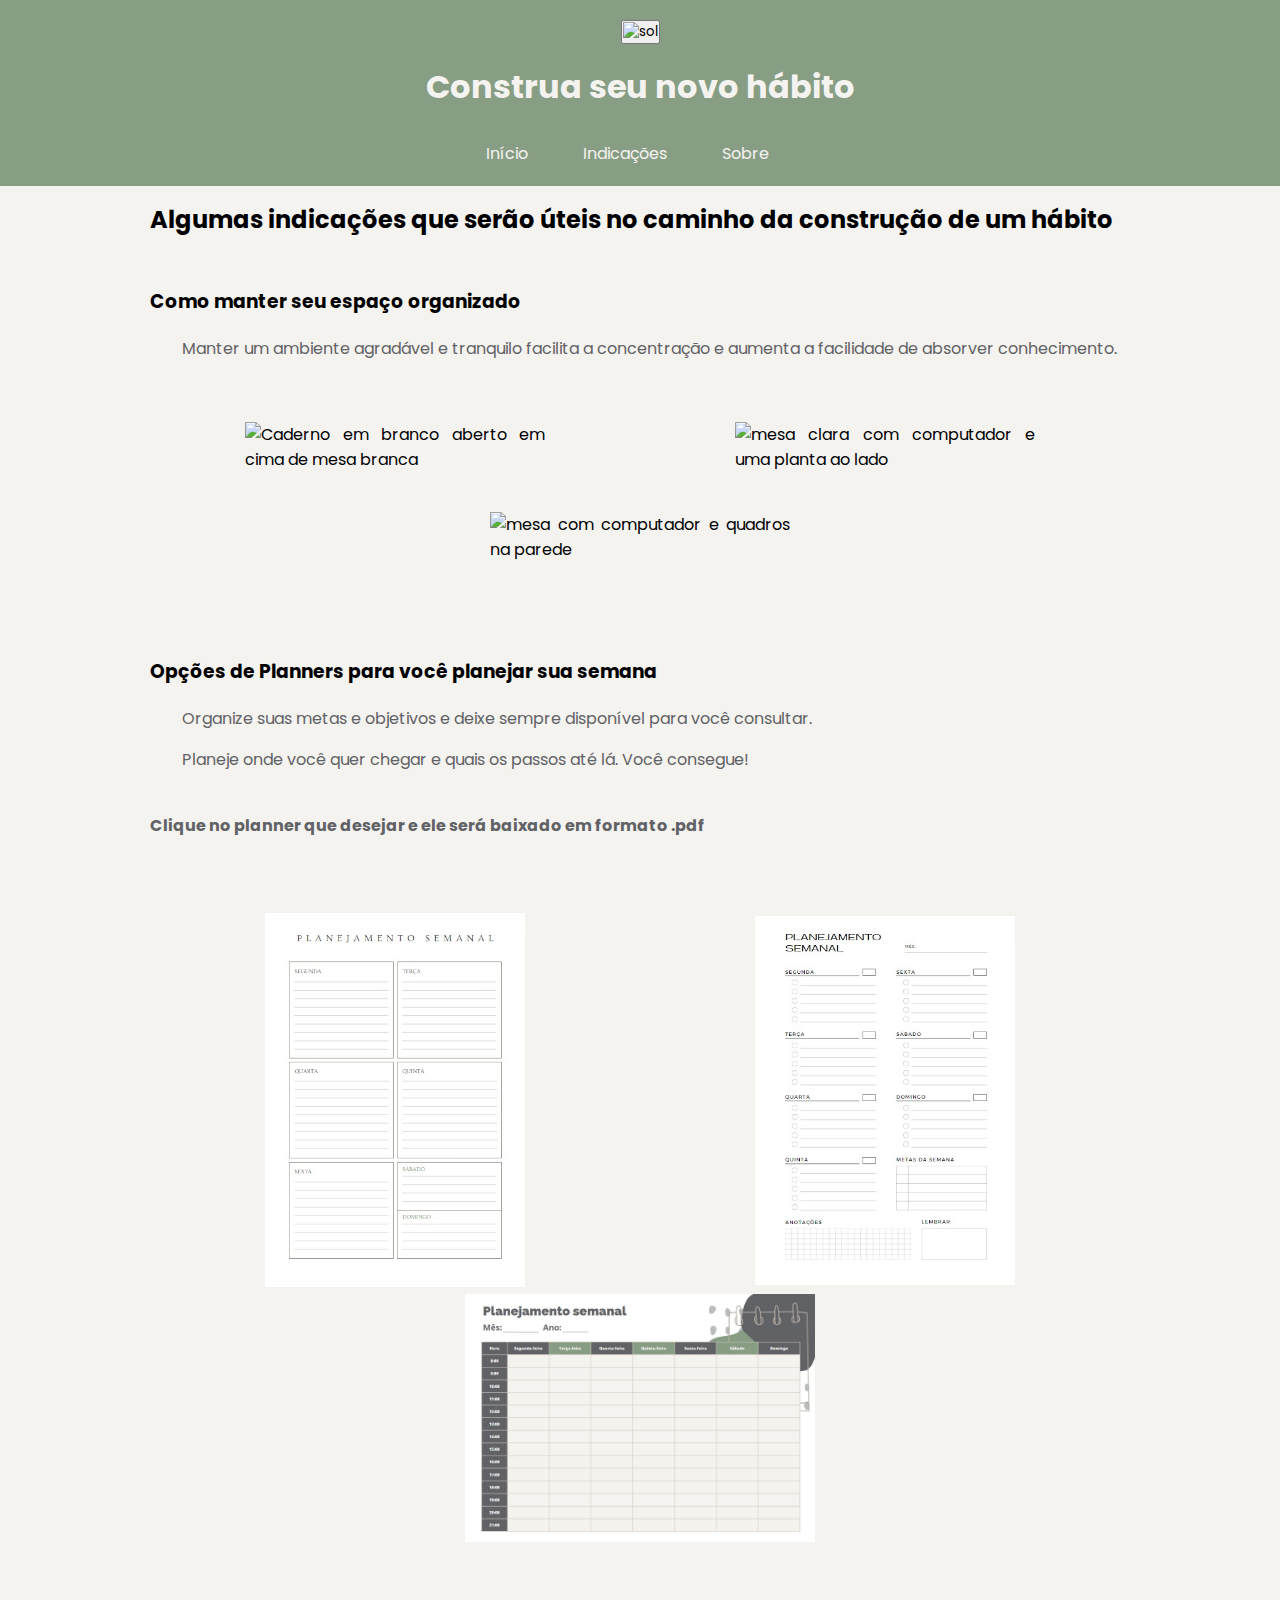
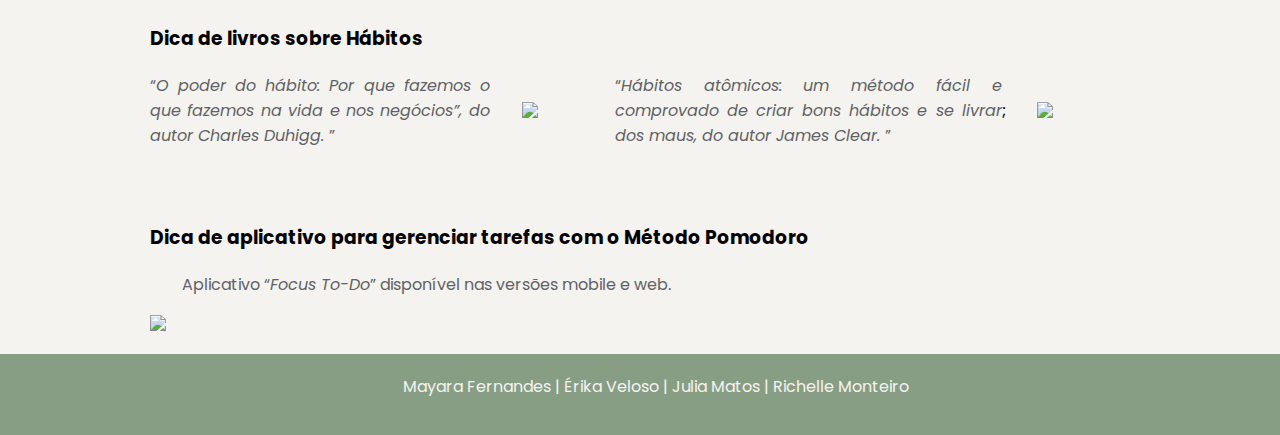
==== indicacoes.html @ f69eff37 "caminho indexjs" ====
<!DOCTYPE html>
<html lang="pt-BR">

<head>
  <meta charset="UTF-8" />
  <meta name="viewport" content="width=device-width, initial-scale=1.0" />
  <title>Indicações</title>
  <link rel="stylesheet" href="./assets/css/styles.css" />
  <link
    href="https://fonts.googleapis.com/css2?family=Poppins:ital,wght@0,100;0,200;0,300;0,400;0,500;0,600;0,700;0,800;0,900;1,100;1,200;1,300;1,400;1,500;1,600;1,700;1,800;1,900&display=swap"
    rel="stylesheet" />
</head>

<body>
  <header class="header">
    <button id="botao-alterar-tema">
      <img src="./assets/imagens/sol.png" alt="sol" class="imagem-botao">
    </button>
    <h1>Construa seu novo hábito</h1>
    <div class="container">
      <nav class="menu">
        <ul>
          <li><a href="index.html">Início</a></li>
          <li><a href="indicacoes.html">Indicações</a></li>
          <li><a href="sobre.html">Sobre</a></li>
        </ul>
      </nav>
    </div>
  </header>
  <main class="main">
  <div>
    <h2>Algumas indicações que serão úteis no caminho da construção de um hábito</h2></div>
    <br><br>
    <h3>Como manter seu espaço organizado</h3>
  <div class="texto-planner">
    <p>Manter um ambiente agradável e tranquilo facilita a concentração e aumenta a facilidade de absorver conhecimento. 
  </div>
  <br>
  <div class="container-imagem">
  <img class="imagem" src="./assets/imagens/cadernos-caneta.jpg" alt="Caderno em branco aberto em cima de mesa branca"/>
  <!-- <img width="300" height="200" src="./assets/imagens/pexels-photo-6177595.jpg" class="imagem"/> -->
  <img class="imagem" src="./assets/imagens/foto-mesa-computador.jpg" alt="mesa clara com computador e uma planta ao lado"/>
  <img class="imagem" src="./assets/imagens/mesa-quadros.jpg" alt="mesa com computador e quadros na parede"/>

</div>
  <br><br><br>

  <div><h3>Opções de Planners para você planejar sua semana</h3></div>
  <div class="texto-planner2">
    <p>Organize suas metas e objetivos e deixe sempre disponível para você consultar.</p>
    <p> Planeje onde você quer chegar e quais os passos até lá. Você consegue!</p>
    <br>
  <h4>Clique no planner que desejar e ele será baixado em formato .pdf</h4>
  </div>
  <br> <br> <br>

  <div class="container-planner">
    <div>
      <a href="./assets/planners/Planner1.pdf" download>
      <img class="imagem-planner" src="./assets/imagens/planner1.jpg"/>
      </a> 
    </div>
  
    <div>
      <a href="./assets/planners/Planner2.pdf" download>
      <img class="imagem-planner" src="./assets/imagens/plannner2.jpg" />
      </a>
    </div>
  </div>
  <div>
    <div class="container-planner2">
      <a href="./assets/planners/Planner3.pdf" download>
      <img class="imagem-planner2" src="./assets/imagens/planner3.jpg" />
    </a>
      
    </div>
  </div>

  <br><br><br>

  <h3>Dica de livros sobre Hábitos</h3>
  <div class="container-livro">
  <q class="texto-livro"><i>O poder do hábito: Por que fazemos o que fazemos na vida e nos negócios”, do
      autor Charles Duhigg.
    </i></q>

  <img src="./assets/imagens/poder-do-habito.jpg" class="imagem-livro"/>
  <br><br><br>

  <q class="texto-livro"><i>Hábitos atômicos: um método fácil e comprovado de criar bons hábitos e se livrar
      dos maus, do autor James Clear.
    </i></q>;
  <img src="./assets/imagens/habitos-atomicos.jpg" class="imagem-livro"/>
  </div>

  <br><br><br>

  <h3>Dica de aplicativo para gerenciar tarefas com o Método Pomodoro</h3>
  <div class="container-focus">
    <p>Aplicativo <q><i>Focus To-Do</i></q> disponível nas versões mobile e web.</p>
    <img src="./assets/imagens/focus-to-do.png" class="imagem-focus"/>
  </div>
  </main>
  <footer>
    <p>Mayara Fernandes | Érika Veloso | Julia Matos | Richelle Monteiro</p>
  </footer>
  <script src="index.js"></script>
</body>

</html>
---- assets/css/styles.css ----
* {
  margin: 0;
  padding: 0;
  font-family: "Poppins", sans-serif;
  text-align: justify;
}

body {
  background-color: #f5f3f0;
  height: 100%;
  overflow-x: hidden;
}

.container {
  width: 100%;
  margin: 0 auto;
  padding-top: 30px;
  padding-bottom: 0px;
}

p {
  color: #616266;
  margin-bottom: 1em;
  text-indent: 2em;
}

h1 {
  font-size: 2rem;
  padding: auto;
  margin: auto;
  color: #616266;
  display: block;
  margin-top: 1.2rem;

}

nav {
  background-color: transparent;
  font-size: 1em;
  padding: 0 1rem;
  position: relative;
}

nav ul {
  list-style: none;
  display: flex;
  justify-content: center;
}

nav li {
  position: relative;
  margin-right: 25px;
}

nav a {
  color: #f5f3f0;
  text-decoration: none;
  padding: 10px 15px;
}

nav a:hover {
  color: #616266;
}

nav li ul {
  display: none;
  position: absolute;
  top: 100%;
  left: 0;
  background-color: #879e95;
  padding: 10px;
  border-radius: 10px;
}

nav li:hover ul {
  display: block;
}

nav li ul li {
  margin: 0;
}

header {
  background-color: #879e85;
  display: flex;
  justify-content: center;
  align-items: center;
  flex-direction: column;
  padding: 1.25rem;
}

header h1 {
  color: #f5f3f0
}

h3 {
  margin-bottom: 20px;
  /* padding: 0 1em; */
}

main {
  margin: 0 auto;
  max-width: 980px;
  min-width: 200px;
  padding: 1rem;
  background-color: #f5f3f0;
}

.container-imagem {
  display: flex;
  justify-content: space-around;
  align-items: center;
  flex-wrap: wrap;
  /* overflow-x: hidden; */
}

.imagem {
  width: 300px;
  height: auto;
  margin: 20px;
  padding: 0 2em;
  max-width: 100%;
}

.texto {
  font-size: 1rem;
  color: #616266;
  margin-top: 1em;
  padding: 0 1em;
}

.container-planner {
  display: flex;
  justify-content: space-around;
  align-items: center;
  flex-wrap: nowrap;
  margin: auto;

}

.imagem-planner {
  width: 260px;
  height: auto;
  max-width: 100%;
}

.texto-planner {
  font-size: 1rem;
  ;
  color: #616266;
}

.container-planner2 {
  display: flex;
  justify-content: center;
  align-items: center;
  flex-wrap: nowrap;
}

.imagem-planner2 {
  width: 350px;
  height: auto;
  max-width: 100%;

}

.texto-planner2 {
  font-size: 1rem;
  ;
  color: #616266;
  margin: auto;
  padding: auto;
}


.container-livro {
  display: flex;
  justify-content: flex-start;
  align-items: center;
  flex-wrap: nowrap;

}

.imagem-livro {
  width: 150px;
  height: auto;
  padding: 0 2em;
  max-width: 100%;
  display: block;

}

.texto-livro {
  font-size: 1rem;
  color: #616266;
}


.container-footer {
  display: flex;
  flex-direction: column;
  min-height: 100vh;
  /* /* width: 100%; */
  overflow: hidden;
  box-sizing: border-box;

}

.main-sobre {
  flex: 1;
}

footer {
  display: flex;
  justify-content: center;
  padding: 1.25rem 0;
  background-color: #879e85;
}

footer p {
  color: #f5f3f0;
}

@media (max-width: 768px) {

  header,
  main {
    padding: 0.5rem;
    overflow: hidden;
  }

  header h1 {
    font-size: 1.8rem;
    padding: 1rem 0;
    text-align: center;
  }

  .container-planner {
    flex-direction: column;
    align-items: center;
    justify-content: center;
  }

  .imagem-planner {
    padding: 0;
    margin-bottom: 1em;
  }


  .container-livro {
    flex-direction: column;
    align-items: center;
    justify-content: center;
  }

  .imagem-livro {
    padding: 0;
    margin-bottom: 1em;
    /* Adiciona espaço entre a imagem e o texto */
  }

  .texto-livro {
    margin-bottom: 2em;
    /* Adiciona espaço entre cada bloco de livro */
  }

  footer {
    padding: 1rem 0;
  }

  footer p {
    font-size: 0.7rem;
    ;
  }
}

@media (max-width: 480px) {

  /* Ajustar padding e tamanho da fonte para celulares */
  header,
  main {
    padding: 0.75rem;
    overflow: hidden;
  }

  header h1 {
    font-size: 1.5rem;
  }

  main {
    font-size: 0.9rem;
    margin: 1rem;
  }

  .container-imagem {
    flex-direction: column;
    align-items: center;
    justify-content: center;
    /* margin: 1rem; */
  }

  .imagem {
    padding: 0;
    margin-left: 0.5rem;
    margin-bottom: 0.8em;
  }

  .container-planner {
    flex-direction: column;
    align-items: center;
    justify-content: center;
  }

  .imagem-planner {
    padding: 0;
    margin-bottom: 0.8em;
  }

  .container-livro {
    flex-direction: column;
    align-items: center;
    justify-content: center;
  }

  .imagem-livro {
    padding: 0;
    margin-bottom: 0.8em;
  }

  .texto-livro {
    margin-bottom: 1em;
  }

  footer {
    padding: 0.9rem 0;
  }

  footer p {
    font-size: 0.6rem;
  }
}
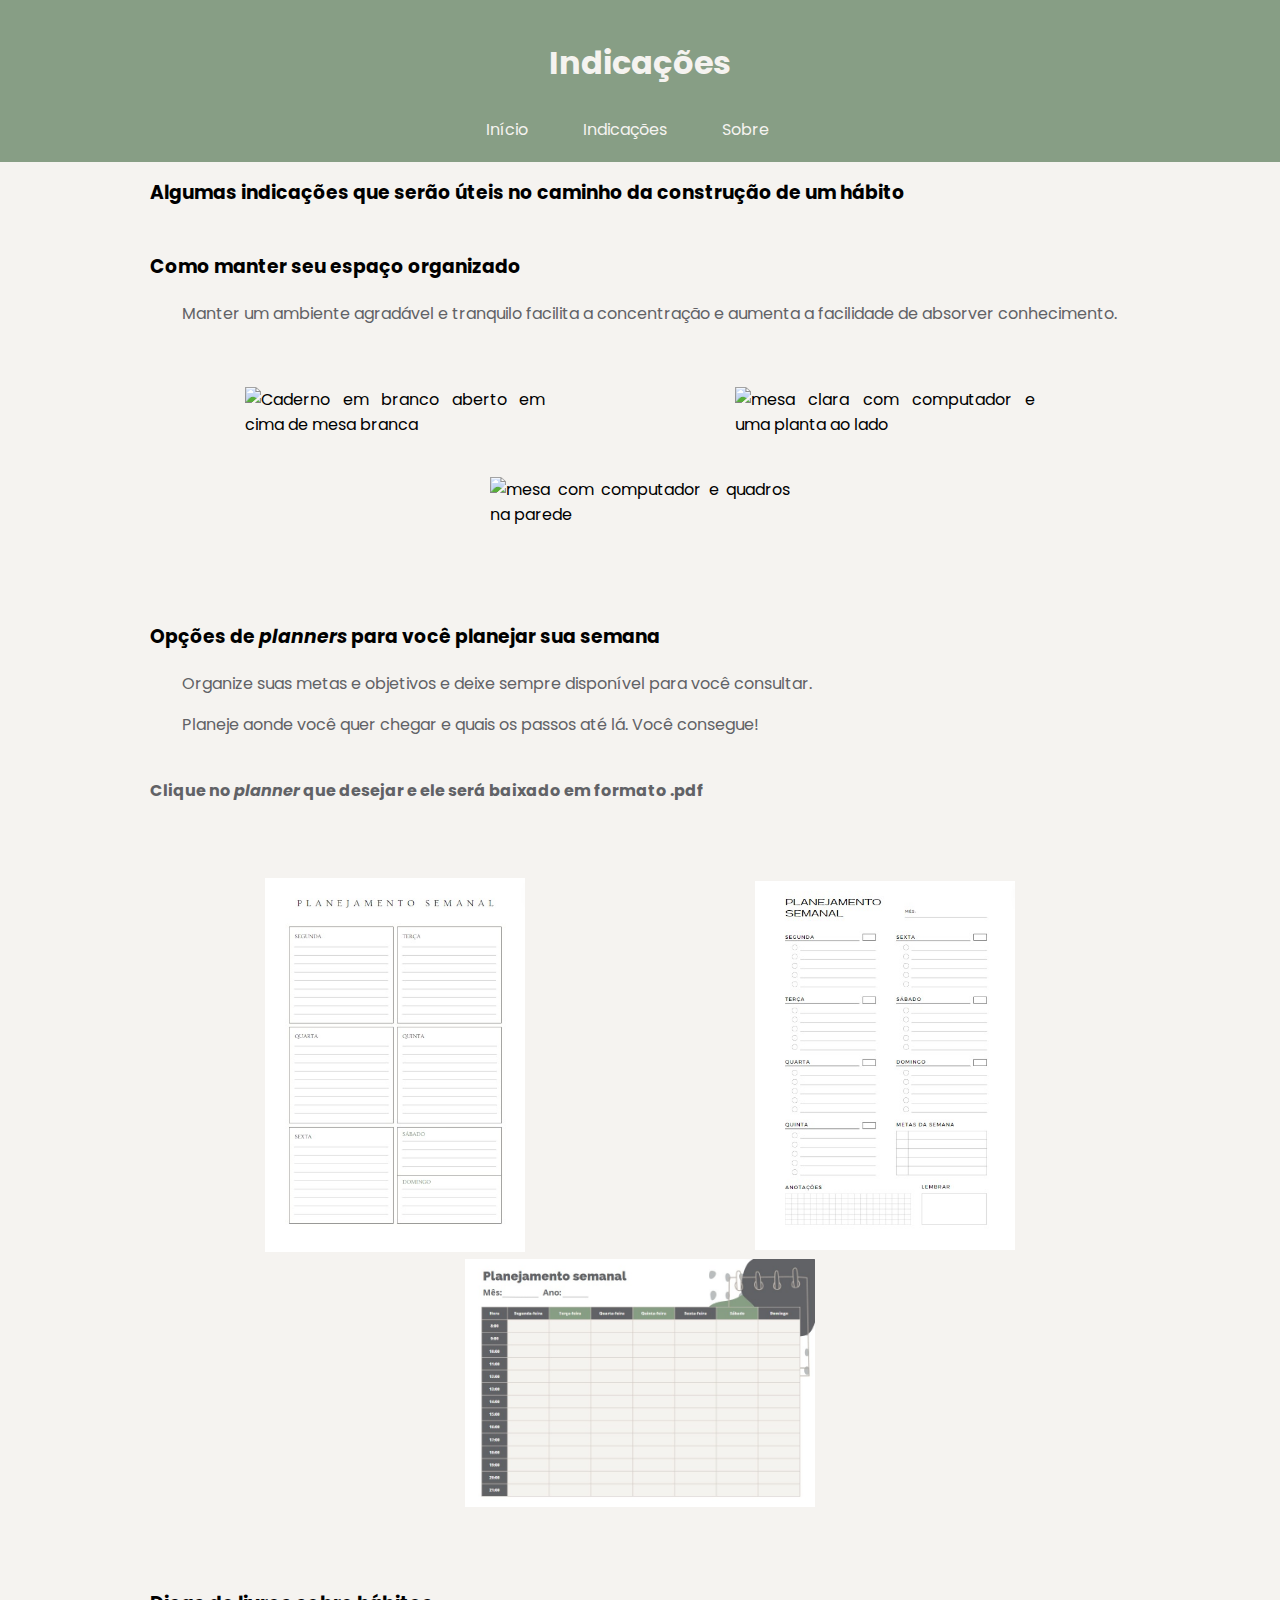
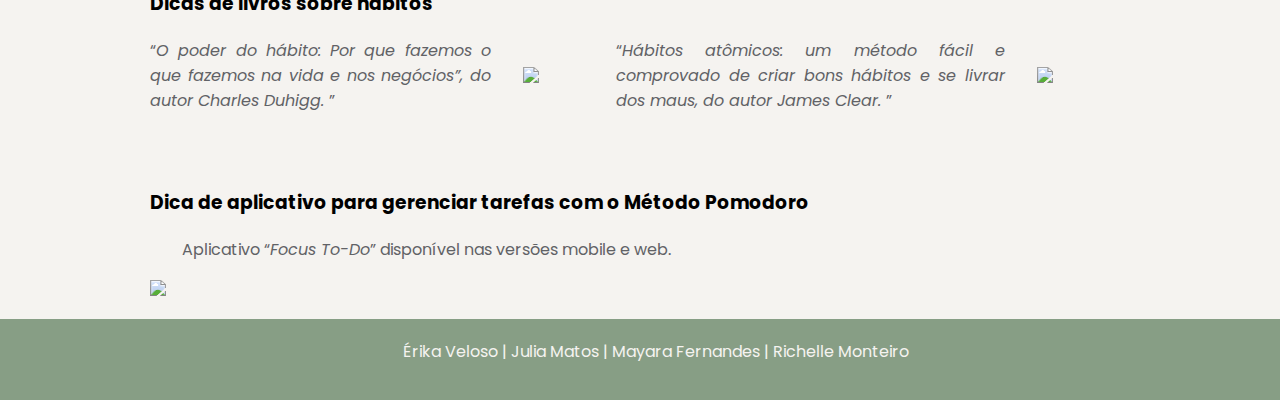
==== commit 344d2f9f: "atualizacoes erika" ====
--- a/indicacoes.html
+++ b/indicacoes.html
@@ -5,18 +5,24 @@
   <meta charset="UTF-8" />
   <meta name="viewport" content="width=device-width, initial-scale=1.0" />
   <title>Indicações</title>
-  <link rel="stylesheet" href="./assets/css/styles.css" />
-  <link
-    href="https://fonts.googleapis.com/css2?family=Poppins:ital,wght@0,100;0,200;0,300;0,400;0,500;0,600;0,700;0,800;0,900;1,100;1,200;1,300;1,400;1,500;1,600;1,700;1,800;1,900&display=swap"
-    rel="stylesheet" />
+    
+<!-- STYLES -->
+<link rel="stylesheet" href="./assets/css/responsividade.css" />
+<link rel="stylesheet" href="./assets/css/styles.css" />
+<link rel="stylesheet" href="./assets/css/modo_escuro.css" />
+
+<!-- FONTS -->
+<link
+  href="https://fonts.googleapis.com/css2?family=Poppins:ital,wght@0,100;0,200;0,300;0,400;0,500;0,600;0,700;0,800;0,900;1,100;1,200;1,300;1,400;1,500;1,600;1,700;1,800;1,900&display=swap"
+  rel="stylesheet" />
 </head>
 
 <body>
   <header class="header">
-    <button id="botao-alterar-tema">
-      <img src="./assets/imagens/sol.png" alt="sol" class="imagem-botao">
-    </button>
-    <h1>Construa seu novo hábito</h1>
+    <div class="modo" id="modo">
+      <div class="indicador"></div>
+    </div>
+    <h1>Indicações</h1>
     <div class="container">
       <nav class="menu">
         <ul>
@@ -29,8 +35,8 @@
   </header>
   <main class="main">
   <div>
-    <h2>Algumas indicações que serão úteis no caminho da construção de um hábito</h2></div>
-    <br><br>
+    <h3>Algumas indicações que serão úteis no caminho da construção de um hábito</h3></div>
+    <br>
     <h3>Como manter seu espaço organizado</h3>
   <div class="texto-planner">
     <p>Manter um ambiente agradável e tranquilo facilita a concentração e aumenta a facilidade de absorver conhecimento. 
@@ -38,19 +44,18 @@
   <br>
   <div class="container-imagem">
   <img class="imagem" src="./assets/imagens/cadernos-caneta.jpg" alt="Caderno em branco aberto em cima de mesa branca"/>
-  <!-- <img width="300" height="200" src="./assets/imagens/pexels-photo-6177595.jpg" class="imagem"/> -->
   <img class="imagem" src="./assets/imagens/foto-mesa-computador.jpg" alt="mesa clara com computador e uma planta ao lado"/>
   <img class="imagem" src="./assets/imagens/mesa-quadros.jpg" alt="mesa com computador e quadros na parede"/>
 
 </div>
   <br><br><br>
 
-  <div><h3>Opções de Planners para você planejar sua semana</h3></div>
+  <div><h3>Opções de <i>planners</i> para você planejar sua semana</h3></div>
   <div class="texto-planner2">
     <p>Organize suas metas e objetivos e deixe sempre disponível para você consultar.</p>
-    <p> Planeje onde você quer chegar e quais os passos até lá. Você consegue!</p>
+    <p> Planeje aonde você quer chegar e quais os passos até lá. Você consegue!</p>
     <br>
-  <h4>Clique no planner que desejar e ele será baixado em formato .pdf</h4>
+  <h4>Clique no <i>planner</i> que desejar e ele será baixado em formato .pdf</h4>
   </div>
   <br> <br> <br>
 
@@ -78,7 +83,7 @@
 
   <br><br><br>
 
-  <h3>Dica de livros sobre Hábitos</h3>
+  <h3>Dicas de livros sobre hábitos</h3>
   <div class="container-livro">
   <q class="texto-livro"><i>O poder do hábito: Por que fazemos o que fazemos na vida e nos negócios”, do
       autor Charles Duhigg.
@@ -89,7 +94,7 @@
 
   <q class="texto-livro"><i>Hábitos atômicos: um método fácil e comprovado de criar bons hábitos e se livrar
       dos maus, do autor James Clear.
-    </i></q>;
+    </i></q>
   <img src="./assets/imagens/habitos-atomicos.jpg" class="imagem-livro"/>
   </div>
 
@@ -102,9 +107,9 @@
   </div>
   </main>
   <footer>
-    <p>Mayara Fernandes | Érika Veloso | Julia Matos | Richelle Monteiro</p>
+    <p> Érika Veloso | Julia Matos | Mayara Fernandes | Richelle Monteiro</p>
   </footer>
-  <script src="index.js"></script>
+  <script src="main.js"></script>
 </body>
 
 </html>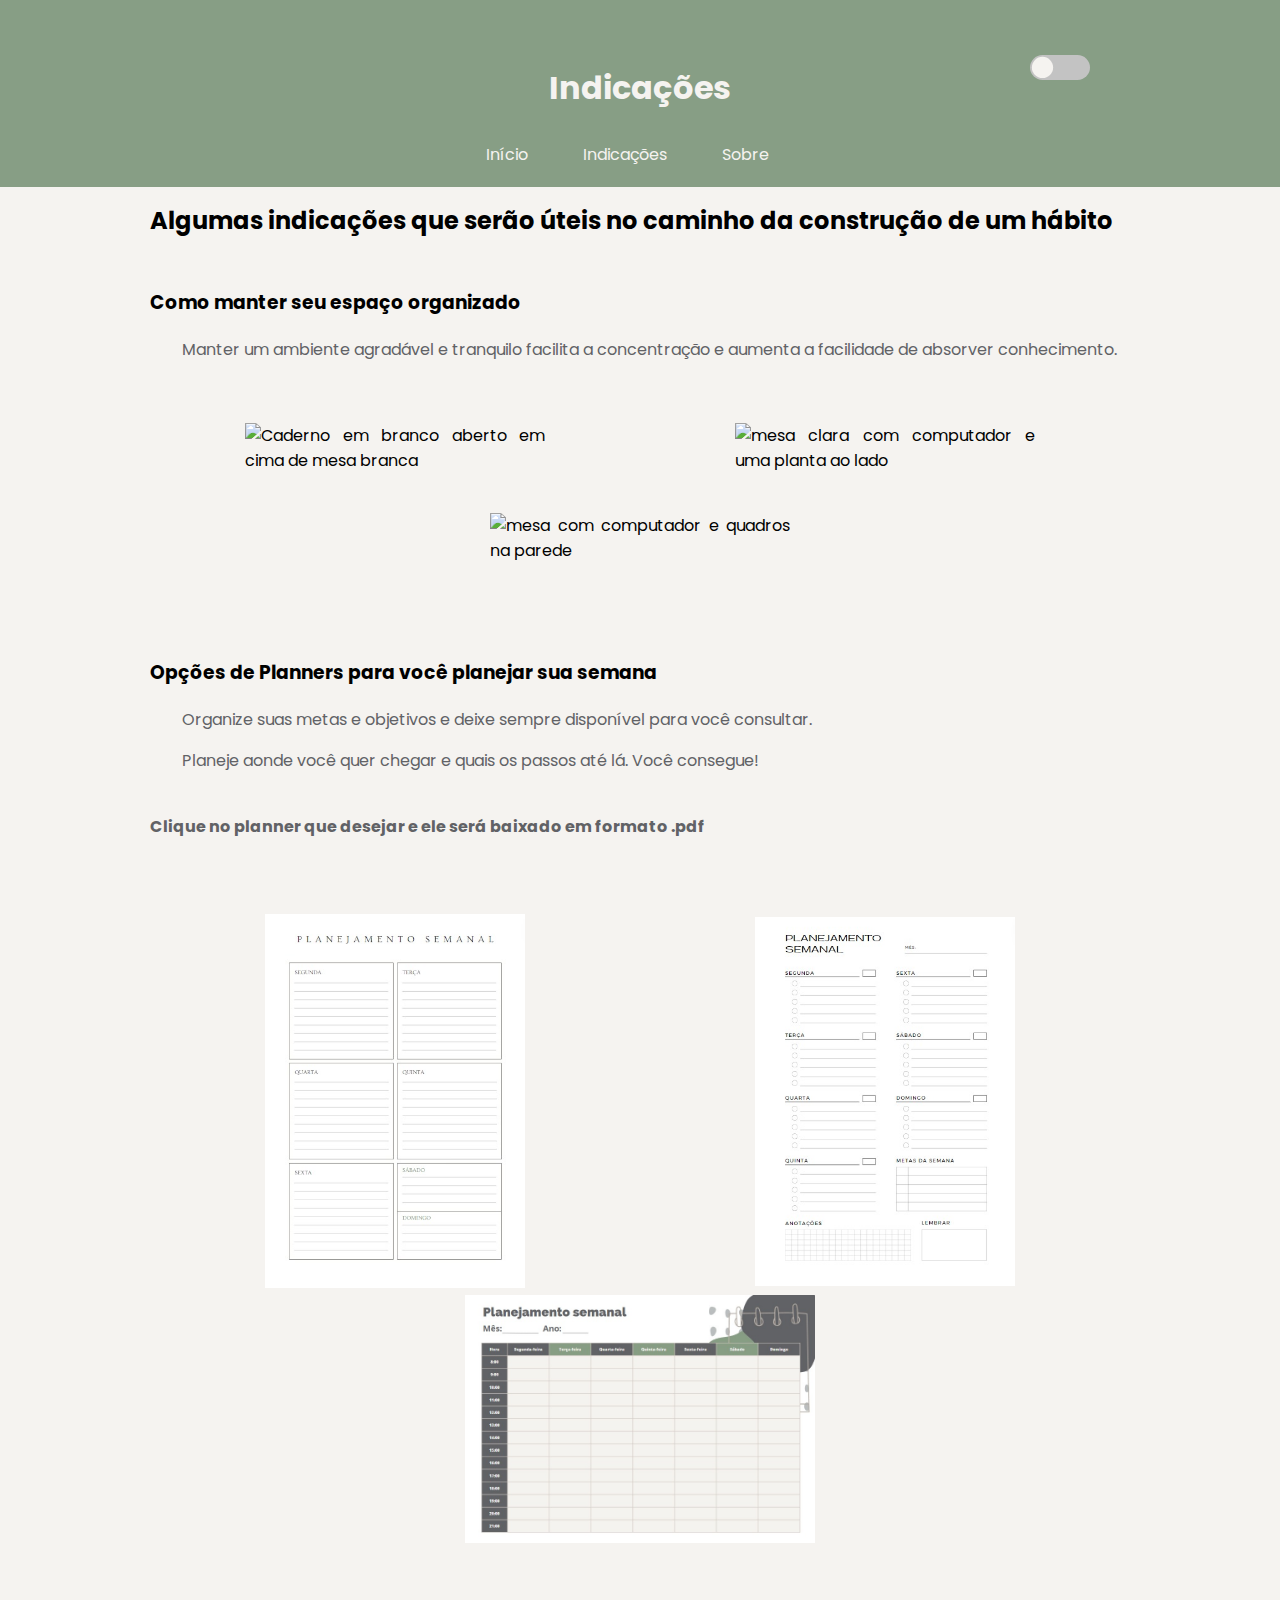
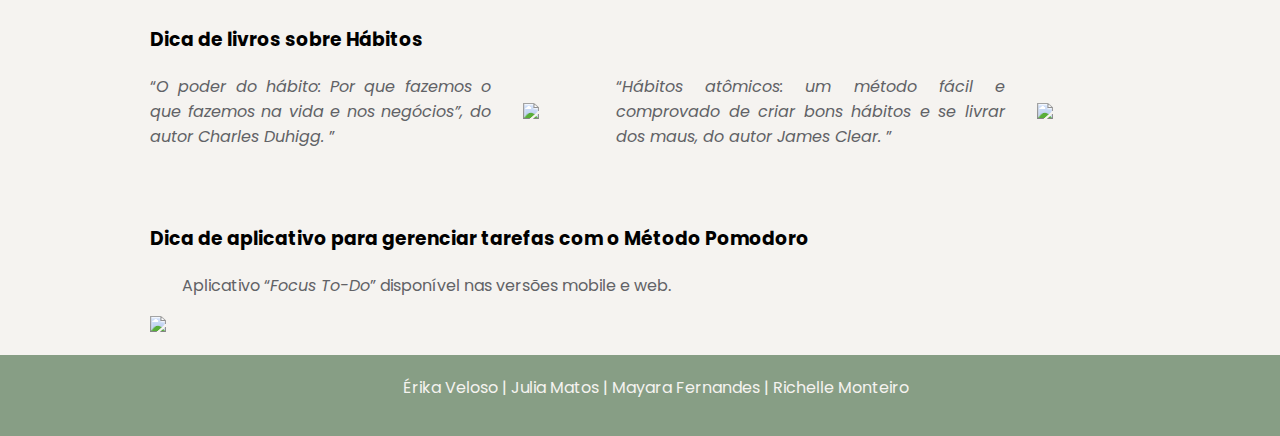
==== commit 8f60079e: "tentativa css" ====
--- a/indicacoes.html
+++ b/indicacoes.html
@@ -5,16 +5,16 @@
   <meta charset="UTF-8" />
   <meta name="viewport" content="width=device-width, initial-scale=1.0" />
   <title>Indicações</title>
-    
-<!-- STYLES -->
-<link rel="stylesheet" href="./assets/css/responsividade.css" />
-<link rel="stylesheet" href="./assets/css/styles.css" />
-<link rel="stylesheet" href="./assets/css/modo_escuro.css" />
 
-<!-- FONTS -->
-<link
-  href="https://fonts.googleapis.com/css2?family=Poppins:ital,wght@0,100;0,200;0,300;0,400;0,500;0,600;0,700;0,800;0,900;1,100;1,200;1,300;1,400;1,500;1,600;1,700;1,800;1,900&display=swap"
-  rel="stylesheet" />
+  <!-- STYLES -->
+  <link rel="stylesheet" href="./assets/css/responsividade.css" />
+  <link rel="stylesheet" href="./assets/css/styles.css" />
+  <link rel="stylesheet" href="./assets/css/modo_escuro.css" />
+
+  <!-- FONTS -->
+  <link
+    href="https://fonts.googleapis.com/css2?family=Poppins:ital,wght@0,100;0,200;0,300;0,400;0,500;0,600;0,700;0,800;0,900;1,100;1,200;1,300;1,400;1,500;1,600;1,700;1,800;1,900&display=swap"
+    rel="stylesheet" />
 </head>
 
 <body>
@@ -34,77 +34,83 @@
     </div>
   </header>
   <main class="main">
-  <div>
-    <h3>Algumas indicações que serão úteis no caminho da construção de um hábito</h3></div>
+    <div>
+      <h2>Algumas indicações que serão úteis no caminho da construção de um hábito</h2>
+    </div>
+    <br><br>
+    <h3>Como manter seu espaço organizado</h3>
+    <div class="texto-planner">
+      <p>Manter um ambiente agradável e tranquilo facilita a concentração e aumenta a facilidade de absorver
+        conhecimento.
+    </div>
     <br>
-    <h3>Como manter seu espaço organizado</h3>
-  <div class="texto-planner">
-    <p>Manter um ambiente agradável e tranquilo facilita a concentração e aumenta a facilidade de absorver conhecimento. 
-  </div>
-  <br>
-  <div class="container-imagem">
-  <img class="imagem" src="./assets/imagens/cadernos-caneta.jpg" alt="Caderno em branco aberto em cima de mesa branca"/>
-  <img class="imagem" src="./assets/imagens/foto-mesa-computador.jpg" alt="mesa clara com computador e uma planta ao lado"/>
-  <img class="imagem" src="./assets/imagens/mesa-quadros.jpg" alt="mesa com computador e quadros na parede"/>
+    <div class="container-imagem">
+      <img class="imagem" src="./assets/imagens/cadernos-caneta.jpg"
+        alt="Caderno em branco aberto em cima de mesa branca" />
+      <img class="imagem" src="./assets/imagens/foto-mesa-computador.jpg"
+        alt="mesa clara com computador e uma planta ao lado" />
+      <img class="imagem" src="./assets/imagens/mesa-quadros.jpg" alt="mesa com computador e quadros na parede" />
 
-</div>
-  <br><br><br>
+    </div>
+    <br><br><br>
 
-  <div><h3>Opções de <i>planners</i> para você planejar sua semana</h3></div>
-  <div class="texto-planner2">
-    <p>Organize suas metas e objetivos e deixe sempre disponível para você consultar.</p>
-    <p> Planeje aonde você quer chegar e quais os passos até lá. Você consegue!</p>
-    <br>
-  <h4>Clique no <i>planner</i> que desejar e ele será baixado em formato .pdf</h4>
-  </div>
-  <br> <br> <br>
+    <div>
+      <h3>Opções de Planners para você planejar sua semana</h3>
+    </div>
+    <div class="texto-planner2">
+      <p>Organize suas metas e objetivos e deixe sempre disponível para você consultar.</p>
+      <p> Planeje aonde você quer chegar e quais os passos até lá. Você consegue!</p>
+      <br>
+      <h4>Clique no planner que desejar e ele será baixado em formato .pdf</h4>
+    </div>
+    <br> <br> <br>
 
-  <div class="container-planner">
+    <div class="container-planner">
+      <div>
+        <a href="./assets/planners/Planner1.pdf" download>
+          <img class="imagem-planner" src="./assets/imagens/planner1.jpg" />
+        </a>
+      </div>
+
+      <div>
+        <a href="./assets/planners/Planner2.pdf" download>
+          <img class="imagem-planner" src="./assets/imagens/plannner2.jpg" />
+        </a>
+      </div>
+    </div>
     <div>
-      <a href="./assets/planners/Planner1.pdf" download>
-      <img class="imagem-planner" src="./assets/imagens/planner1.jpg"/>
-      </a> 
+      <div class="container-planner2">
+        <a href="./assets/planners/Planner3.pdf" download>
+          <img class="imagem-planner2" src="./assets/imagens/planner3.jpg" />
+        </a>
+
+      </div>
     </div>
-  
-    <div>
-      <a href="./assets/planners/Planner2.pdf" download>
-      <img class="imagem-planner" src="./assets/imagens/plannner2.jpg" />
-      </a>
+
+    <br><br><br>
+
+    <h3>Dica de livros sobre Hábitos</h3>
+    <div class="container-livro">
+      <q class="texto-livro"><i>O poder do hábito: Por que fazemos o que fazemos na vida e nos negócios”, do
+          autor Charles Duhigg.
+        </i></q>
+
+      <img src="./assets/imagens/poder-do-habito.jpg" class="imagem-livro" />
+      <br><br><br>
+
+      <q class="texto-livro"><i>Hábitos atômicos: um método fácil e comprovado de criar bons hábitos e se livrar
+          dos maus, do autor James Clear.
+        </i></q>
+      <img src="./assets/imagens/habitos-atomicos.jpg" class="imagem-livro" />
     </div>
-  </div>
-  <div>
-    <div class="container-planner2">
-      <a href="./assets/planners/Planner3.pdf" download>
-      <img class="imagem-planner2" src="./assets/imagens/planner3.jpg" />
-    </a>
-      
+
+    <br><br><br>
+
+    <h3>Dica de aplicativo para gerenciar tarefas com o Método Pomodoro</h3>
+    <div class="container-focus">
+      <p>Aplicativo <q><i>Focus To-Do</i></q> disponível nas versões mobile e web.</p>
+      <img src="./assets/imagens/focus-to-do.png" class="imagem-focus" />
     </div>
-  </div>
-
-  <br><br><br>
-
-  <h3>Dicas de livros sobre hábitos</h3>
-  <div class="container-livro">
-  <q class="texto-livro"><i>O poder do hábito: Por que fazemos o que fazemos na vida e nos negócios”, do
-      autor Charles Duhigg.
-    </i></q>
-
-  <img src="./assets/imagens/poder-do-habito.jpg" class="imagem-livro"/>
-  <br><br><br>
-
-  <q class="texto-livro"><i>Hábitos atômicos: um método fácil e comprovado de criar bons hábitos e se livrar
-      dos maus, do autor James Clear.
-    </i></q>
-  <img src="./assets/imagens/habitos-atomicos.jpg" class="imagem-livro"/>
-  </div>
-
-  <br><br><br>
-
-  <h3>Dica de aplicativo para gerenciar tarefas com o Método Pomodoro</h3>
-  <div class="container-focus">
-    <p>Aplicativo <q><i>Focus To-Do</i></q> disponível nas versões mobile e web.</p>
-    <img src="./assets/imagens/focus-to-do.png" class="imagem-focus"/>
-  </div>
   </main>
   <footer>
     <p> Érika Veloso | Julia Matos | Mayara Fernandes | Richelle Monteiro</p>
--- a/assets/css/responsividade.css
+++ b/assets/css/responsividade.css
@@ -0,0 +1,114 @@
+
+@media (max-width: 768px) {
+
+    header,
+    main {
+      padding: 0.5rem;
+      overflow: hidden;
+    }
+  
+    header h1 {
+      font-size: 1.8rem;
+      padding: 1rem 0;
+      text-align: center;
+    }
+  
+    .container-planner {
+      flex-direction: column;
+      align-items: center;
+      justify-content: center;
+    }
+  
+    .imagem-planner {
+      padding: 0;
+      margin-bottom: 1em;
+    }
+  
+  
+    .container-livro {
+      flex-direction: column;
+      align-items: center;
+      justify-content: center;
+    }
+  
+    .imagem-livro {
+      padding: 0;
+      margin-bottom: 1em;
+    }
+  
+    .texto-livro {
+      margin-bottom: 2em;
+    }
+  
+    footer {
+      padding: 1rem 0;
+    }
+  
+    footer p {
+      font-size: 0.7rem;
+    }
+  }
+
+  @media (max-width: 480px) {
+  
+    header,
+    main {
+      padding: 0.75rem;
+      overflow: hidden;
+    }
+  
+    header h1 {
+      font-size: 1.5rem;
+    }
+  
+    main {
+      font-size: 0.9rem;
+      margin: 1rem;
+    }
+  
+    .container-imagem {
+      flex-direction: column;
+      align-items: center;
+      justify-content: center;
+    }
+  
+    .imagem {
+      padding: 0;
+      margin-left: 0.5rem;
+      margin-bottom: 0.8em;
+    }
+  
+    .container-planner {
+      flex-direction: column;
+      align-items: center;
+      justify-content: center;
+    }
+  
+    .imagem-planner {
+      padding: 0;
+      margin-bottom: 0.8em;
+    }
+  
+    .container-livro {
+      flex-direction: column;
+      align-items: center;
+      justify-content: center;
+    }
+  
+    .imagem-livro {
+      padding: 0;
+      margin-bottom: 0.8em;
+    }
+  
+    .texto-livro {
+      margin-bottom: 1em;
+    }
+
+    footer {
+      padding: 0.9rem 0;
+    }
+
+    footer p {
+      font-size: 0.6rem;
+  }
+};--- a/assets/css/modo_escuro.css
+++ b/assets/css/modo_escuro.css
@@ -0,0 +1,53 @@
+.modo {
+  width: 3.75em;
+  height: 1.56em;
+  background-color: #c3c3c3;
+  border-radius: 9.37em;
+  position: relative;
+  cursor: pointer;
+  top: 2.18em;
+  left: 26.25em;
+  max-width: 100vw;
+  max-height: 100vh;
+}
+
+.modo .indicador {
+  width: 1.56em;
+  height: 1.56em;
+  background-color: #f5f3f0;
+  border-radius: 50%;
+  transform: scale(.85);
+  position: relative;
+  left: 0;
+  transition: .5s;
+
+}
+
+.modo.dark {
+  background-color: #616266;
+}
+
+.modo.dark .indicador {
+  left: 35px;
+  background-color: #000;
+
+}
+
+body.dark {
+  background-color: #000;
+}
+
+main.dark {
+  background-color: #000;
+  color: #f5f3f0;
+}
+
+header.dark {
+  background-color: #000;
+
+}
+
+footer.dark {
+  background-color: #000;
+
+};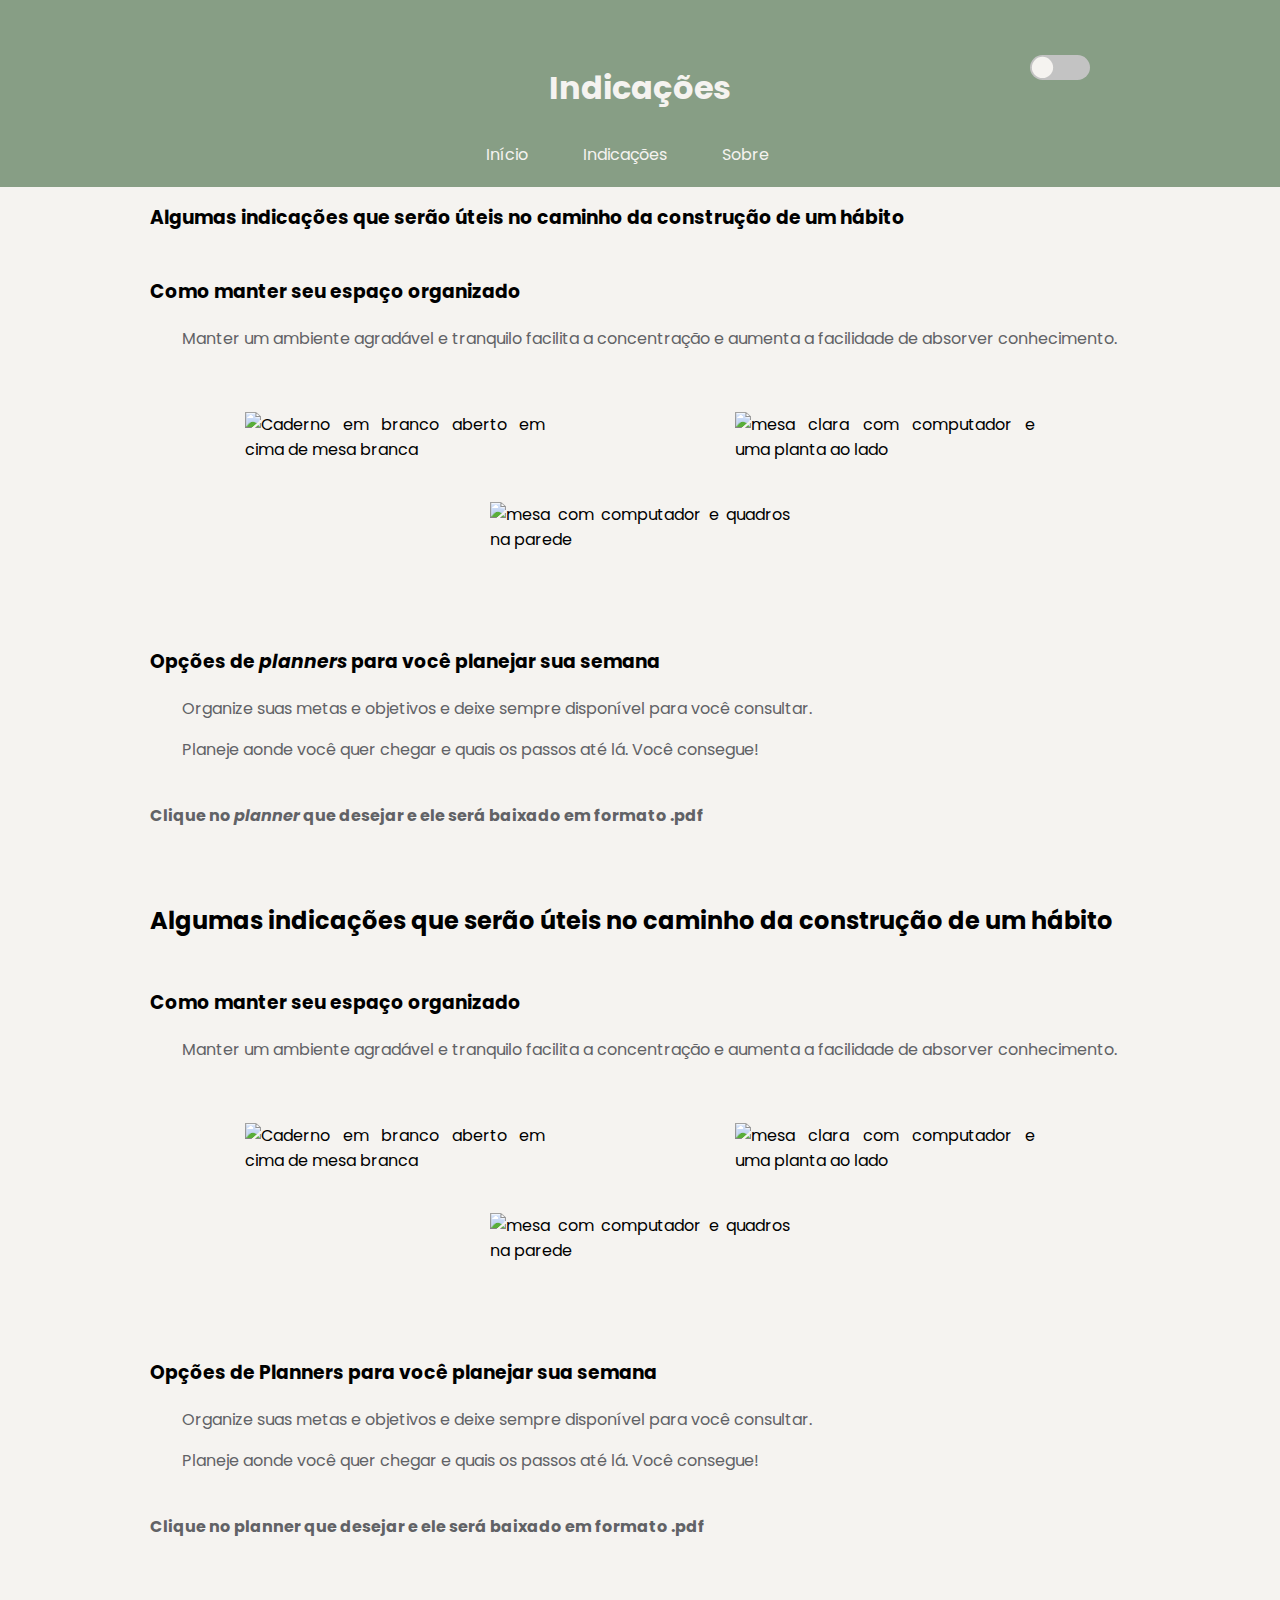
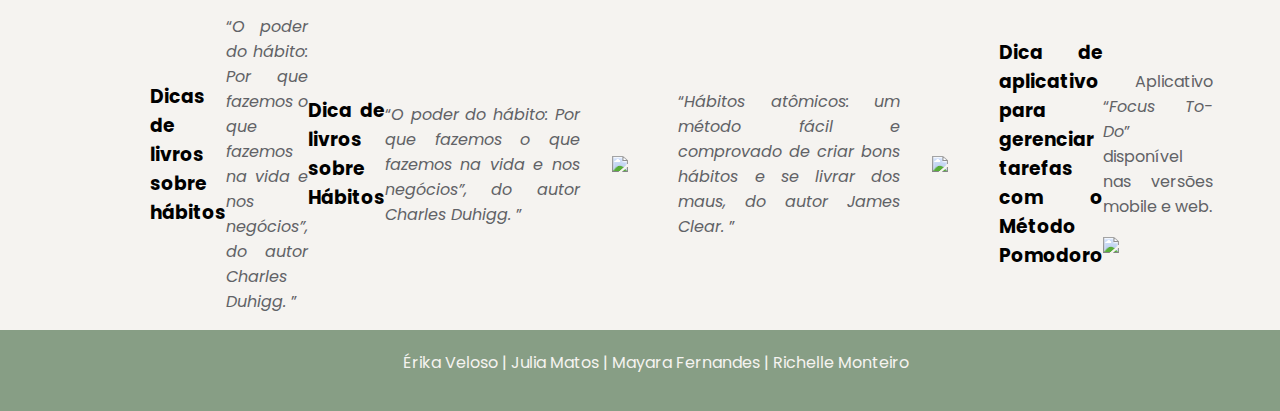
==== commit f5c4e250: "Merge branch 'main' into main" ====
--- a/indicacoes.html
+++ b/indicacoes.html
@@ -26,14 +26,39 @@
     <div class="container">
       <nav class="menu">
         <ul>
-          <li><a href="index.html">Início</a></li>
-          <li><a href="indicacoes.html">Indicações</a></li>
-          <li><a href="sobre.html">Sobre</a></li>
+          <li><a href="index.html" class="mudarPagina">Início</a></li>
+          <li><a href="indicacoes.html" class="mudarPagina">Indicações</a></li>
+          <li><a href="sobre.html" class="mudarPagina">Sobre</a></li>
         </ul>
       </nav>
     </div>
   </header>
   <main class="main">
+  <div>
+    <h3>Algumas indicações que serão úteis no caminho da construção de um hábito</h3></div>
+    <br>
+    <h3>Como manter seu espaço organizado</h3>
+  <div class="texto-planner">
+    <p>Manter um ambiente agradável e tranquilo facilita a concentração e aumenta a facilidade de absorver conhecimento. 
+  </div>
+  <br>
+  <div class="container-imagem">
+  <img class="imagem" src="./assets/imagens/cadernos-caneta.jpg" alt="Caderno em branco aberto em cima de mesa branca"/>
+  <img class="imagem" src="./assets/imagens/foto-mesa-computador.jpg" alt="mesa clara com computador e uma planta ao lado"/>
+  <img class="imagem" src="./assets/imagens/mesa-quadros.jpg" alt="mesa com computador e quadros na parede"/>
+
+</div>
+  <br><br><br>
+
+  <div><h3>Opções de <i>planners</i> para você planejar sua semana</h3></div>
+  <div class="texto-planner2">
+    <p>Organize suas metas e objetivos e deixe sempre disponível para você consultar.</p>
+    <p> Planeje aonde você quer chegar e quais os passos até lá. Você consegue!</p>
+    <br>
+  <h4>Clique no <i>planner</i> que desejar e ele será baixado em formato .pdf</h4>
+  </div>
+  <br> <br> <br>
+
     <div>
       <h2>Algumas indicações que serão úteis no caminho da construção de um hábito</h2>
     </div>
@@ -71,6 +96,13 @@
           <img class="imagem-planner" src="./assets/imagens/planner1.jpg" />
         </a>
       </div>
+
+
+  <h3>Dicas de livros sobre hábitos</h3>
+  <div class="container-livro">
+  <q class="texto-livro"><i>O poder do hábito: Por que fazemos o que fazemos na vida e nos negócios”, do
+      autor Charles Duhigg.
+    </i></q>
 
       <div>
         <a href="./assets/planners/Planner2.pdf" download>
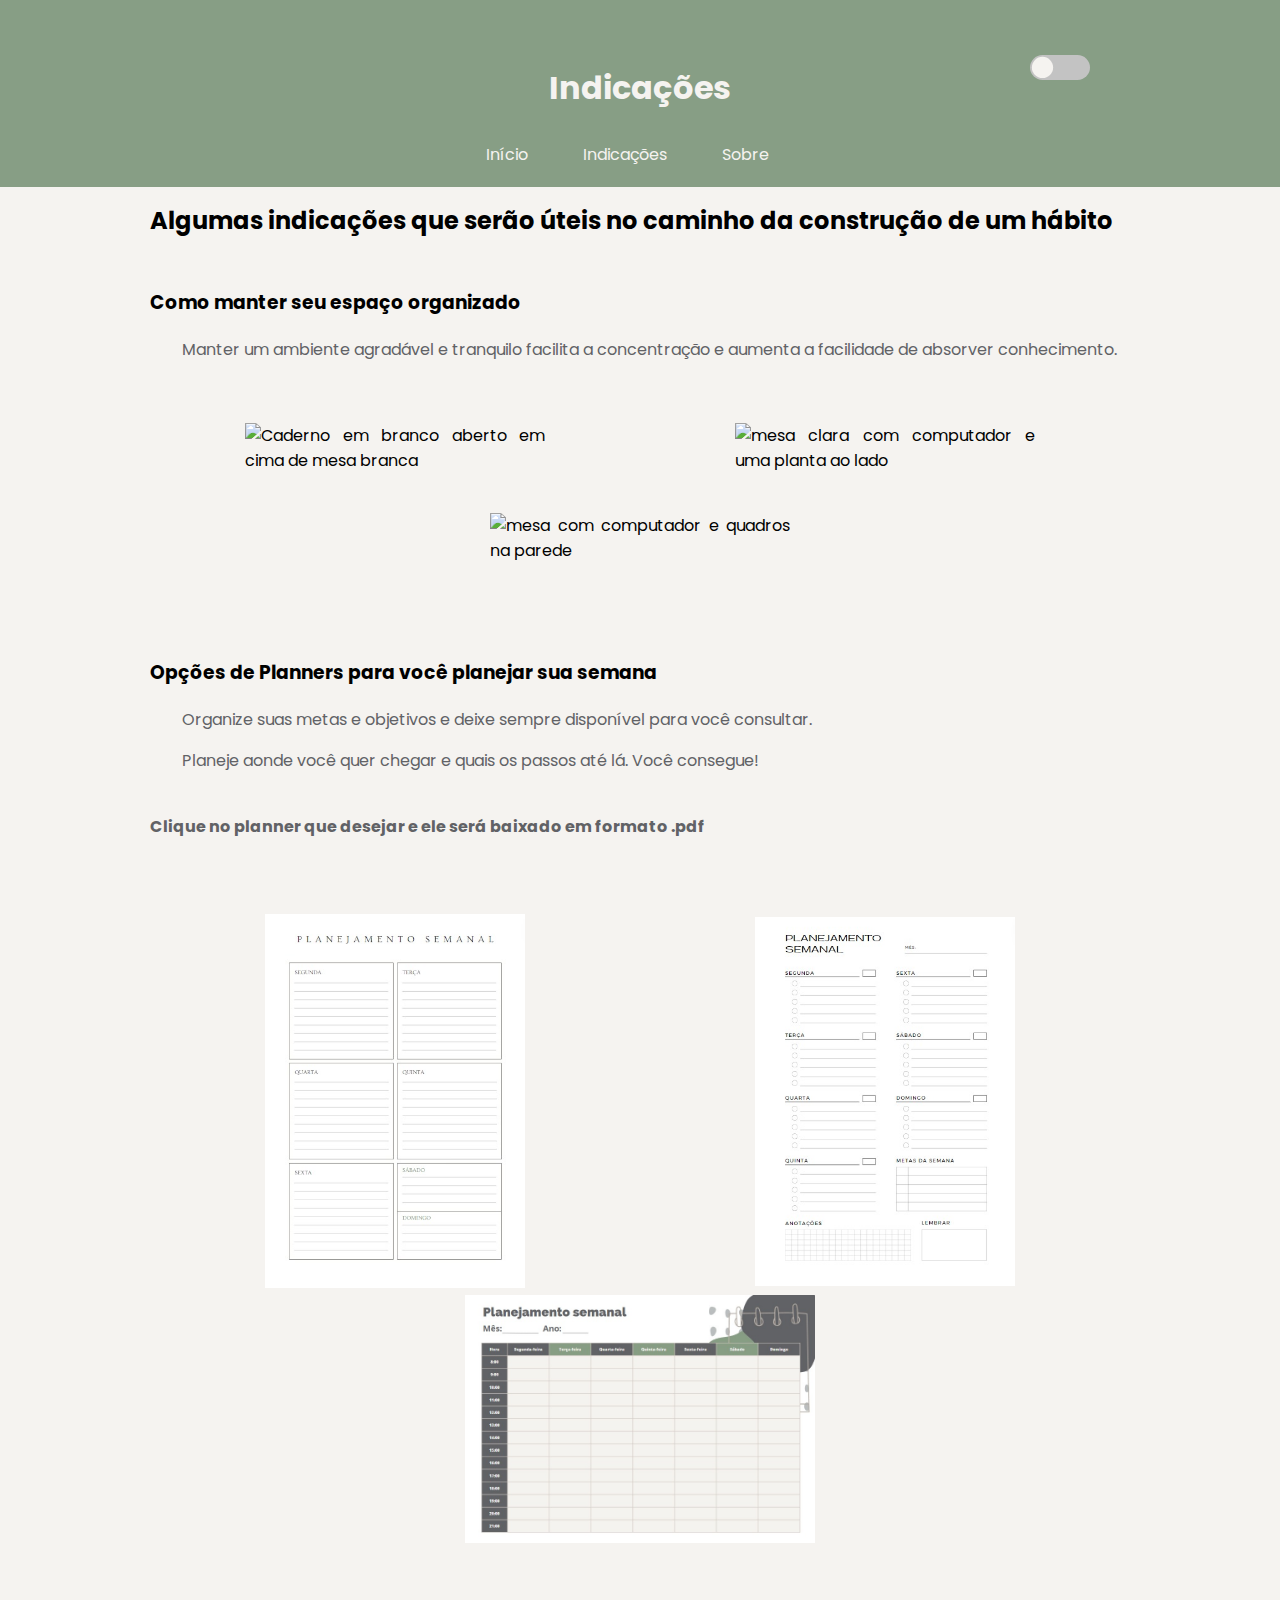
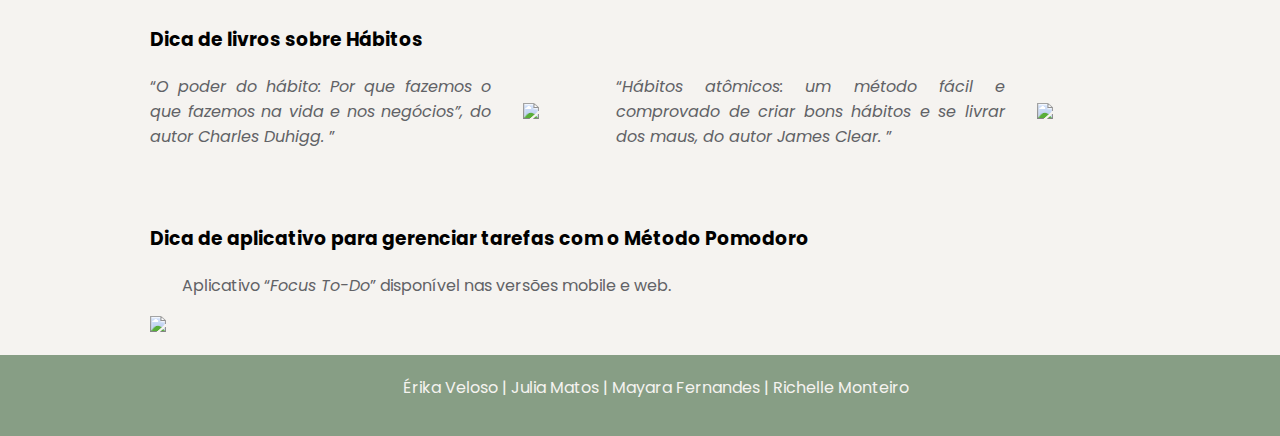
==== commit 84098930: "Revert "atualizacoes erika"" ====
--- a/indicacoes.html
+++ b/indicacoes.html
@@ -34,31 +34,6 @@
     </div>
   </header>
   <main class="main">
-  <div>
-    <h3>Algumas indicações que serão úteis no caminho da construção de um hábito</h3></div>
-    <br>
-    <h3>Como manter seu espaço organizado</h3>
-  <div class="texto-planner">
-    <p>Manter um ambiente agradável e tranquilo facilita a concentração e aumenta a facilidade de absorver conhecimento. 
-  </div>
-  <br>
-  <div class="container-imagem">
-  <img class="imagem" src="./assets/imagens/cadernos-caneta.jpg" alt="Caderno em branco aberto em cima de mesa branca"/>
-  <img class="imagem" src="./assets/imagens/foto-mesa-computador.jpg" alt="mesa clara com computador e uma planta ao lado"/>
-  <img class="imagem" src="./assets/imagens/mesa-quadros.jpg" alt="mesa com computador e quadros na parede"/>
-
-</div>
-  <br><br><br>
-
-  <div><h3>Opções de <i>planners</i> para você planejar sua semana</h3></div>
-  <div class="texto-planner2">
-    <p>Organize suas metas e objetivos e deixe sempre disponível para você consultar.</p>
-    <p> Planeje aonde você quer chegar e quais os passos até lá. Você consegue!</p>
-    <br>
-  <h4>Clique no <i>planner</i> que desejar e ele será baixado em formato .pdf</h4>
-  </div>
-  <br> <br> <br>
-
     <div>
       <h2>Algumas indicações que serão úteis no caminho da construção de um hábito</h2>
     </div>
@@ -96,13 +71,6 @@
           <img class="imagem-planner" src="./assets/imagens/planner1.jpg" />
         </a>
       </div>
-
-
-  <h3>Dicas de livros sobre hábitos</h3>
-  <div class="container-livro">
-  <q class="texto-livro"><i>O poder do hábito: Por que fazemos o que fazemos na vida e nos negócios”, do
-      autor Charles Duhigg.
-    </i></q>
 
       <div>
         <a href="./assets/planners/Planner2.pdf" download>
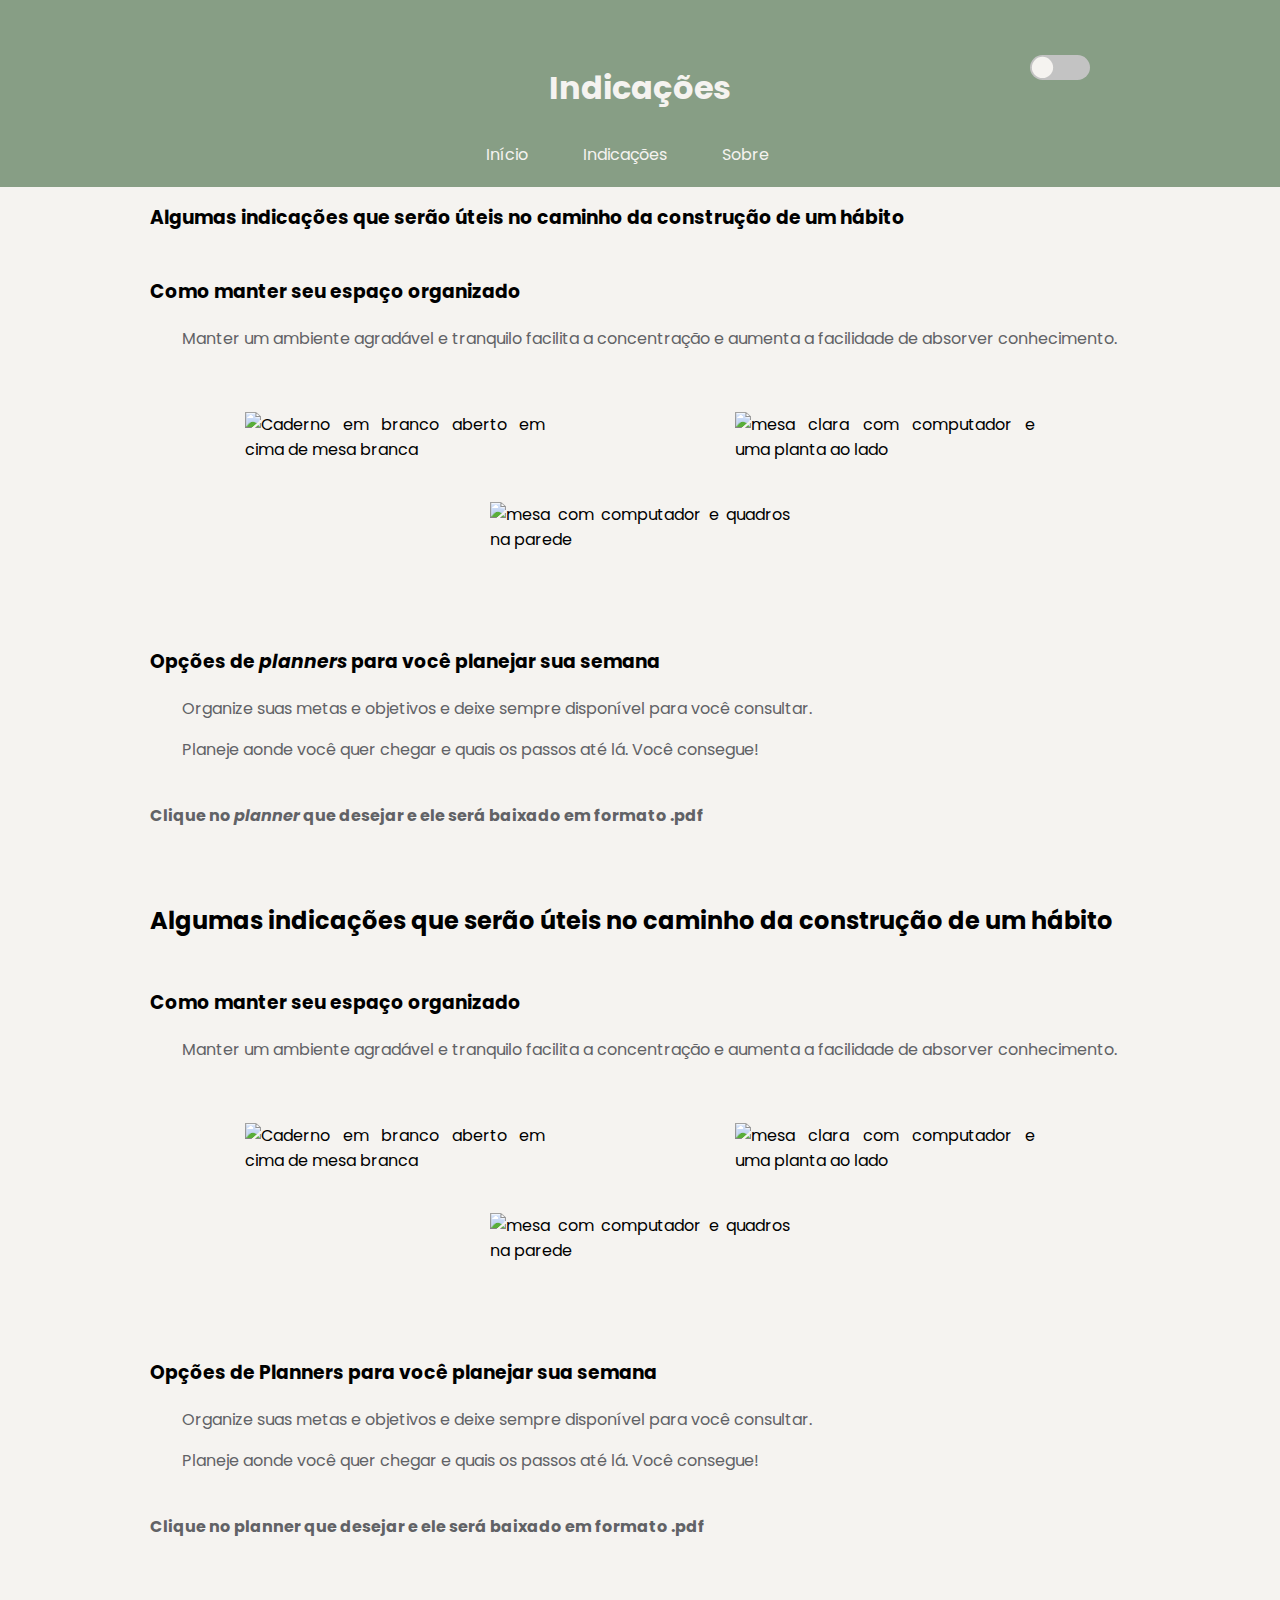
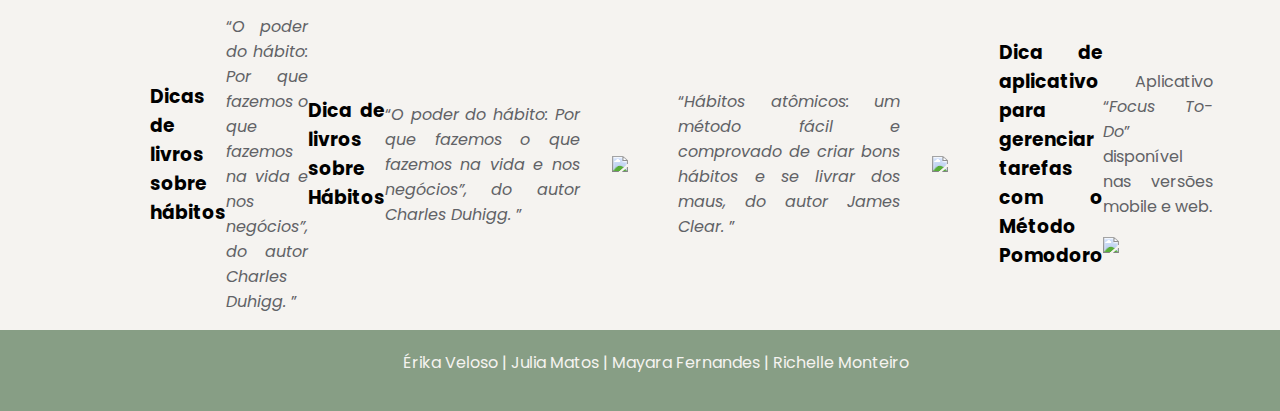
==== commit f16b85b4: "Revert "Revert "atualizacoes erika""" ====
--- a/indicacoes.html
+++ b/indicacoes.html
@@ -34,6 +34,31 @@
     </div>
   </header>
   <main class="main">
+  <div>
+    <h3>Algumas indicações que serão úteis no caminho da construção de um hábito</h3></div>
+    <br>
+    <h3>Como manter seu espaço organizado</h3>
+  <div class="texto-planner">
+    <p>Manter um ambiente agradável e tranquilo facilita a concentração e aumenta a facilidade de absorver conhecimento. 
+  </div>
+  <br>
+  <div class="container-imagem">
+  <img class="imagem" src="./assets/imagens/cadernos-caneta.jpg" alt="Caderno em branco aberto em cima de mesa branca"/>
+  <img class="imagem" src="./assets/imagens/foto-mesa-computador.jpg" alt="mesa clara com computador e uma planta ao lado"/>
+  <img class="imagem" src="./assets/imagens/mesa-quadros.jpg" alt="mesa com computador e quadros na parede"/>
+
+</div>
+  <br><br><br>
+
+  <div><h3>Opções de <i>planners</i> para você planejar sua semana</h3></div>
+  <div class="texto-planner2">
+    <p>Organize suas metas e objetivos e deixe sempre disponível para você consultar.</p>
+    <p> Planeje aonde você quer chegar e quais os passos até lá. Você consegue!</p>
+    <br>
+  <h4>Clique no <i>planner</i> que desejar e ele será baixado em formato .pdf</h4>
+  </div>
+  <br> <br> <br>
+
     <div>
       <h2>Algumas indicações que serão úteis no caminho da construção de um hábito</h2>
     </div>
@@ -71,6 +96,13 @@
           <img class="imagem-planner" src="./assets/imagens/planner1.jpg" />
         </a>
       </div>
+
+
+  <h3>Dicas de livros sobre hábitos</h3>
+  <div class="container-livro">
+  <q class="texto-livro"><i>O poder do hábito: Por que fazemos o que fazemos na vida e nos negócios”, do
+      autor Charles Duhigg.
+    </i></q>
 
       <div>
         <a href="./assets/planners/Planner2.pdf" download>
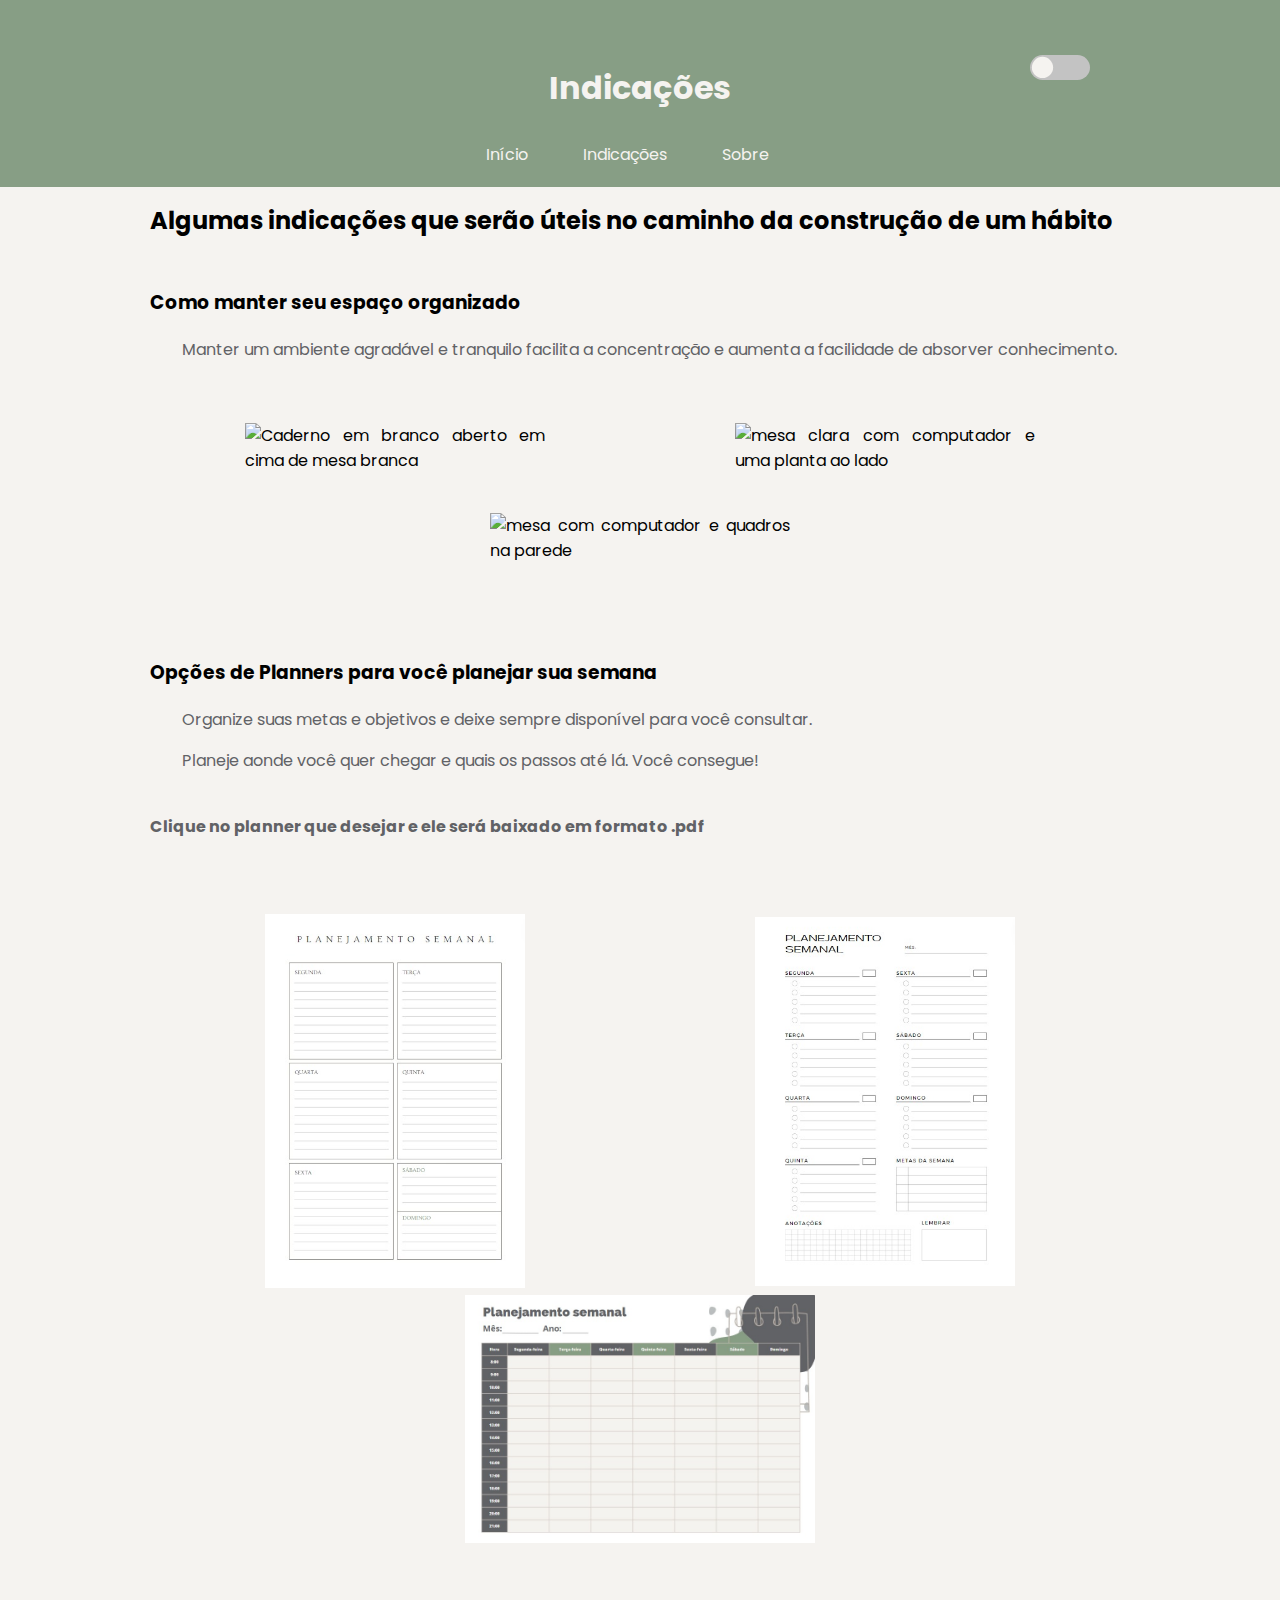
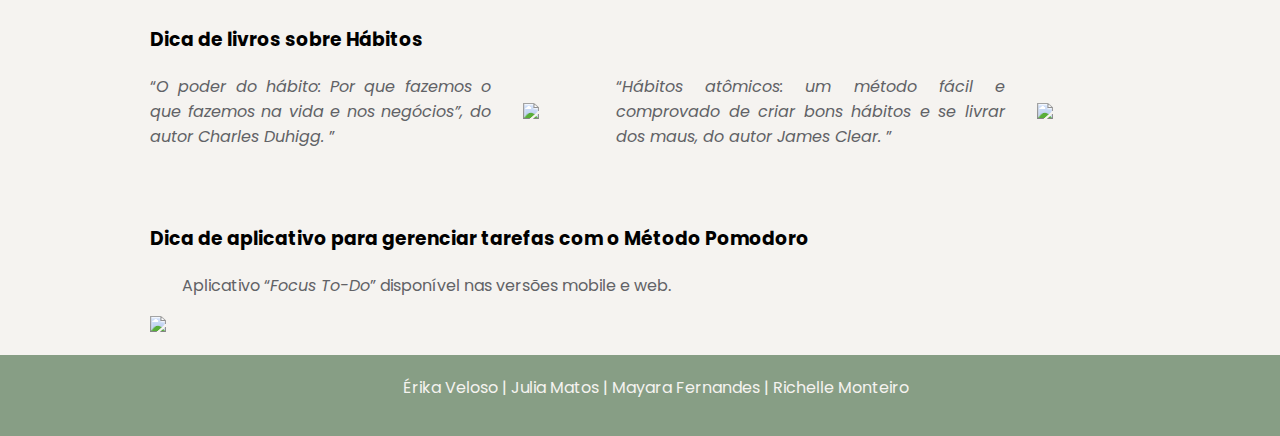
==== commit 750927d1: "Revert "Revert "Revert "atualizacoes erika"""" ====
--- a/indicacoes.html
+++ b/indicacoes.html
@@ -34,31 +34,6 @@
     </div>
   </header>
   <main class="main">
-  <div>
-    <h3>Algumas indicações que serão úteis no caminho da construção de um hábito</h3></div>
-    <br>
-    <h3>Como manter seu espaço organizado</h3>
-  <div class="texto-planner">
-    <p>Manter um ambiente agradável e tranquilo facilita a concentração e aumenta a facilidade de absorver conhecimento. 
-  </div>
-  <br>
-  <div class="container-imagem">
-  <img class="imagem" src="./assets/imagens/cadernos-caneta.jpg" alt="Caderno em branco aberto em cima de mesa branca"/>
-  <img class="imagem" src="./assets/imagens/foto-mesa-computador.jpg" alt="mesa clara com computador e uma planta ao lado"/>
-  <img class="imagem" src="./assets/imagens/mesa-quadros.jpg" alt="mesa com computador e quadros na parede"/>
-
-</div>
-  <br><br><br>
-
-  <div><h3>Opções de <i>planners</i> para você planejar sua semana</h3></div>
-  <div class="texto-planner2">
-    <p>Organize suas metas e objetivos e deixe sempre disponível para você consultar.</p>
-    <p> Planeje aonde você quer chegar e quais os passos até lá. Você consegue!</p>
-    <br>
-  <h4>Clique no <i>planner</i> que desejar e ele será baixado em formato .pdf</h4>
-  </div>
-  <br> <br> <br>
-
     <div>
       <h2>Algumas indicações que serão úteis no caminho da construção de um hábito</h2>
     </div>
@@ -96,13 +71,6 @@
           <img class="imagem-planner" src="./assets/imagens/planner1.jpg" />
         </a>
       </div>
-
-
-  <h3>Dicas de livros sobre hábitos</h3>
-  <div class="container-livro">
-  <q class="texto-livro"><i>O poder do hábito: Por que fazemos o que fazemos na vida e nos negócios”, do
-      autor Charles Duhigg.
-    </i></q>
 
       <div>
         <a href="./assets/planners/Planner2.pdf" download>
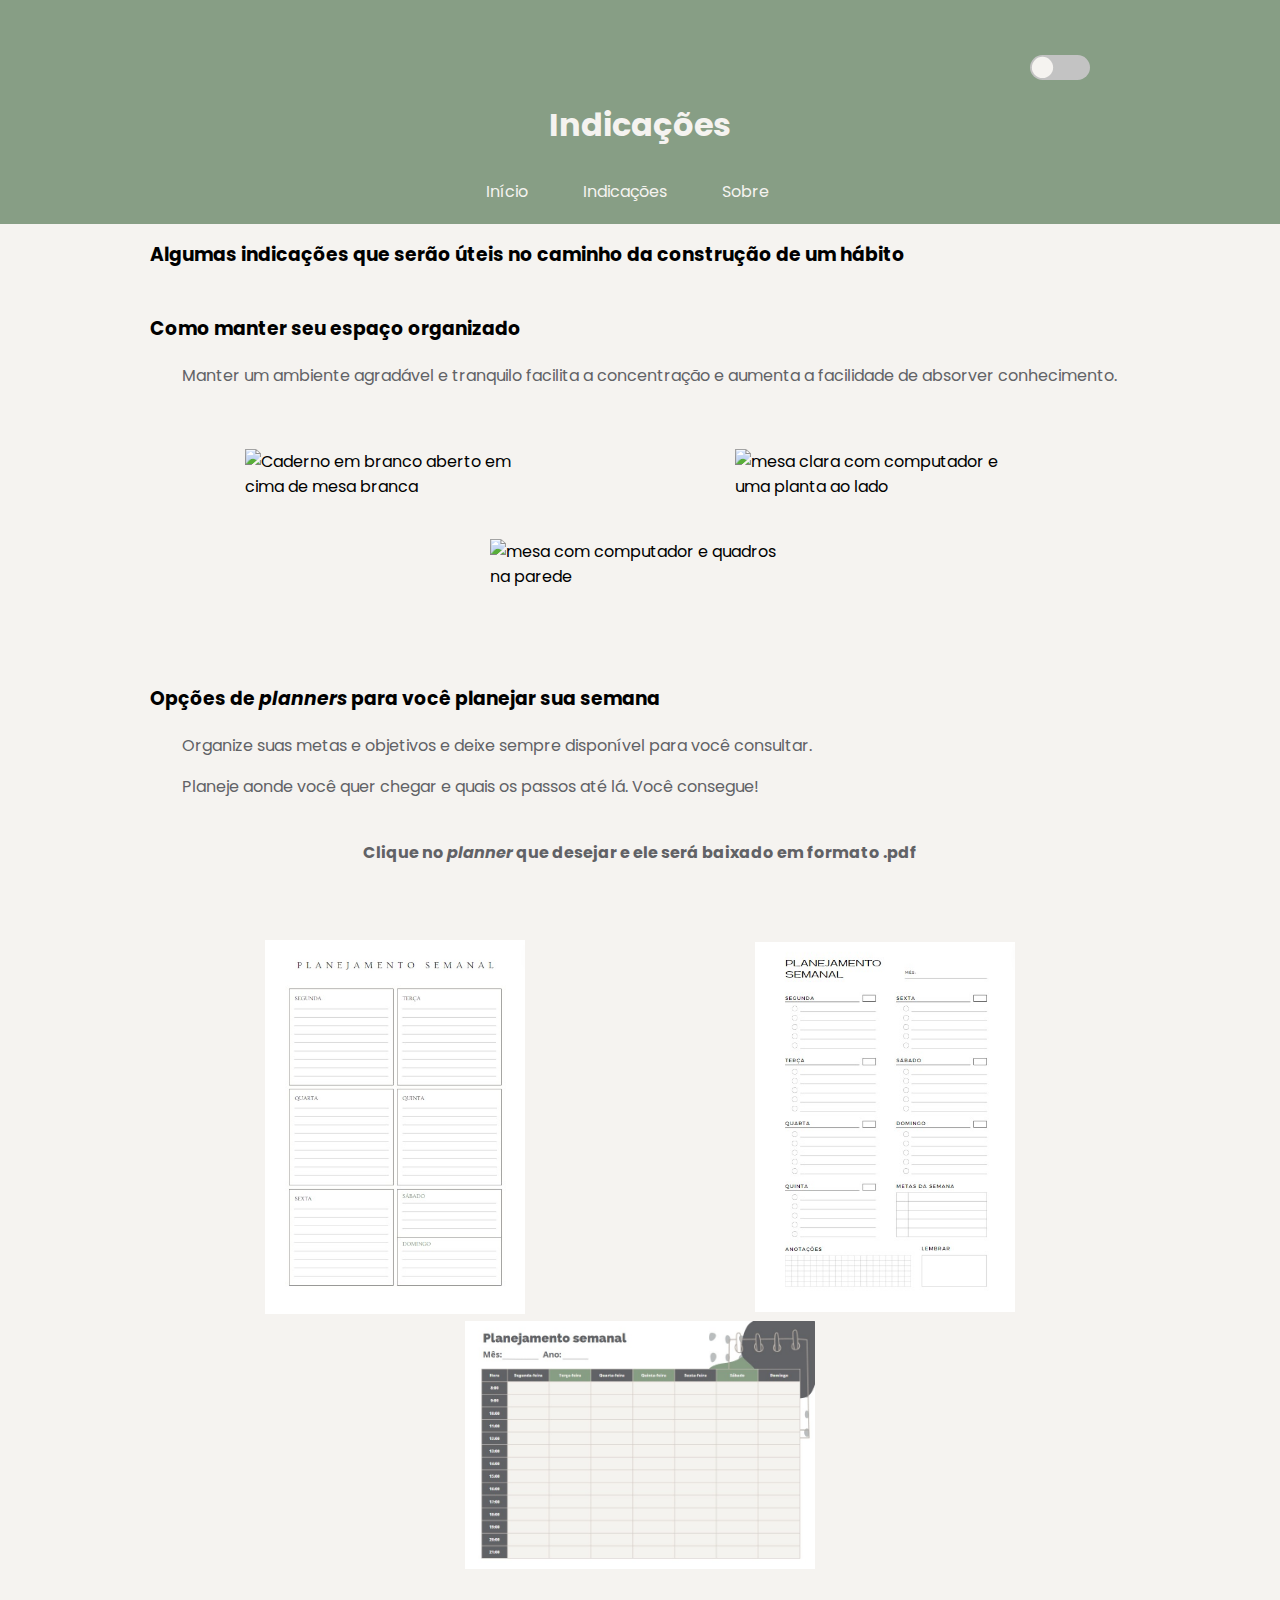
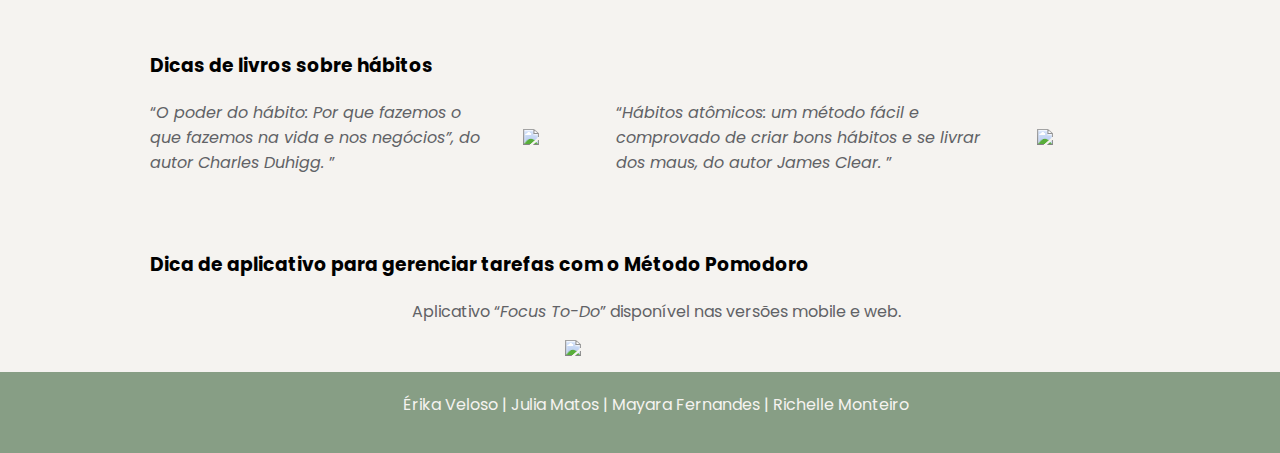
==== commit af7188c2: "conteúdo Erika" ====
--- a/indicacoes.html
+++ b/indicacoes.html
@@ -5,16 +5,16 @@
   <meta charset="UTF-8" />
   <meta name="viewport" content="width=device-width, initial-scale=1.0" />
   <title>Indicações</title>
+    
+<!-- STYLES -->
+<link rel="stylesheet" href="./assets/css/responsividade.css" />
+<link rel="stylesheet" href="./assets/css/styles.css" />
+<link rel="stylesheet" href="./assets/css/modo_escuro.css" />
 
-  <!-- STYLES -->
-  <link rel="stylesheet" href="./assets/css/responsividade.css" />
-  <link rel="stylesheet" href="./assets/css/styles.css" />
-  <link rel="stylesheet" href="./assets/css/modo_escuro.css" />
-
-  <!-- FONTS -->
-  <link
-    href="https://fonts.googleapis.com/css2?family=Poppins:ital,wght@0,100;0,200;0,300;0,400;0,500;0,600;0,700;0,800;0,900;1,100;1,200;1,300;1,400;1,500;1,600;1,700;1,800;1,900&display=swap"
-    rel="stylesheet" />
+<!-- FONTS -->
+<link
+  href="https://fonts.googleapis.com/css2?family=Poppins:ital,wght@0,100;0,200;0,300;0,400;0,500;0,600;0,700;0,800;0,900;1,100;1,200;1,300;1,400;1,500;1,600;1,700;1,800;1,900&display=swap"
+  rel="stylesheet" />
 </head>
 
 <body>
@@ -26,91 +26,85 @@
     <div class="container">
       <nav class="menu">
         <ul>
-          <li><a href="index.html" class="mudarPagina">Início</a></li>
-          <li><a href="indicacoes.html" class="mudarPagina">Indicações</a></li>
-          <li><a href="sobre.html" class="mudarPagina">Sobre</a></li>
+          <li><a href="index.html">Início</a></li>
+          <li><a href="indicacoes.html">Indicações</a></li>
+          <li><a href="sobre.html">Sobre</a></li>
         </ul>
       </nav>
     </div>
   </header>
   <main class="main">
+  <div>
+    <h3>Algumas indicações que serão úteis no caminho da construção de um hábito</h3></div>
+    <br>
+    <h3>Como manter seu espaço organizado</h3>
+  <div class="texto-planner">
+    <p>Manter um ambiente agradável e tranquilo facilita a concentração e aumenta a facilidade de absorver conhecimento. 
+  </div>
+  <br>
+  <div class="container-imagem">
+  <img class="imagem" src="./assets/imagens/cadernos-caneta.jpg" alt="Caderno em branco aberto em cima de mesa branca"/>
+  <img class="imagem" src="./assets/imagens/foto-mesa-computador.jpg" alt="mesa clara com computador e uma planta ao lado"/>
+  <img class="imagem" src="./assets/imagens/mesa-quadros.jpg" alt="mesa com computador e quadros na parede"/>
+
+</div>
+  <br><br><br>
+
+  <div><h3>Opções de <i>planners</i> para você planejar sua semana</h3></div>
+  <div class="texto-planner2">
+    <p>Organize suas metas e objetivos e deixe sempre disponível para você consultar.</p>
+    <p> Planeje aonde você quer chegar e quais os passos até lá. Você consegue!</p>
+    <br>
+  <h4>Clique no <i>planner</i> que desejar e ele será baixado em formato .pdf</h4>
+  </div>
+  <br> <br> <br>
+
+  <div class="container-planner">
     <div>
-      <h2>Algumas indicações que serão úteis no caminho da construção de um hábito</h2>
+      <a href="./assets/planners/Planner1.pdf" download>
+      <img class="imagem-planner" src="./assets/imagens/planner1.jpg"/>
+      </a> 
     </div>
-    <br><br>
-    <h3>Como manter seu espaço organizado</h3>
-    <div class="texto-planner">
-      <p>Manter um ambiente agradável e tranquilo facilita a concentração e aumenta a facilidade de absorver
-        conhecimento.
+  
+    <div>
+      <a href="./assets/planners/Planner2.pdf" download>
+      <img class="imagem-planner" src="./assets/imagens/plannner2.jpg" />
+      </a>
     </div>
-    <br>
-    <div class="container-imagem">
-      <img class="imagem" src="./assets/imagens/cadernos-caneta.jpg"
-        alt="Caderno em branco aberto em cima de mesa branca" />
-      <img class="imagem" src="./assets/imagens/foto-mesa-computador.jpg"
-        alt="mesa clara com computador e uma planta ao lado" />
-      <img class="imagem" src="./assets/imagens/mesa-quadros.jpg" alt="mesa com computador e quadros na parede" />
+  </div>
+  <div>
+    <div class="container-planner2">
+      <a href="./assets/planners/Planner3.pdf" download>
+      <img class="imagem-planner2" src="./assets/imagens/planner3.jpg" />
+    </a>
+      
+    </div>
+  </div>
 
-    </div>
-    <br><br><br>
+  <br><br><br>
 
-    <div>
-      <h3>Opções de Planners para você planejar sua semana</h3>
-    </div>
-    <div class="texto-planner2">
-      <p>Organize suas metas e objetivos e deixe sempre disponível para você consultar.</p>
-      <p> Planeje aonde você quer chegar e quais os passos até lá. Você consegue!</p>
-      <br>
-      <h4>Clique no planner que desejar e ele será baixado em formato .pdf</h4>
-    </div>
-    <br> <br> <br>
+  <h3>Dicas de livros sobre hábitos</h3>
+  <div class="container-livro">
+  <q class="texto-livro"><i>O poder do hábito: Por que fazemos o que fazemos na vida e nos negócios”, do
+      autor Charles Duhigg.
+    </i></q>
 
-    <div class="container-planner">
-      <div>
-        <a href="./assets/planners/Planner1.pdf" download>
-          <img class="imagem-planner" src="./assets/imagens/planner1.jpg" />
-        </a>
-      </div>
+  <img src="./assets/imagens/poder-do-habito.jpg" class="imagem-livro"/>
+  <br><br><br>
 
-      <div>
-        <a href="./assets/planners/Planner2.pdf" download>
-          <img class="imagem-planner" src="./assets/imagens/plannner2.jpg" />
-        </a>
-      </div>
-    </div>
-    <div>
-      <div class="container-planner2">
-        <a href="./assets/planners/Planner3.pdf" download>
-          <img class="imagem-planner2" src="./assets/imagens/planner3.jpg" />
-        </a>
+  <q class="texto-livro"><i>Hábitos atômicos: um método fácil e comprovado de criar bons hábitos e se livrar
+      dos maus, do autor James Clear.
+    </i></q>
+  <img src="./assets/imagens/habitos-atomicos.jpg" class="imagem-livro"/>
+  </div>
 
-      </div>
-    </div>
+  <br><br><br>
 
-    <br><br><br>
-
-    <h3>Dica de livros sobre Hábitos</h3>
-    <div class="container-livro">
-      <q class="texto-livro"><i>O poder do hábito: Por que fazemos o que fazemos na vida e nos negócios”, do
-          autor Charles Duhigg.
-        </i></q>
-
-      <img src="./assets/imagens/poder-do-habito.jpg" class="imagem-livro" />
-      <br><br><br>
-
-      <q class="texto-livro"><i>Hábitos atômicos: um método fácil e comprovado de criar bons hábitos e se livrar
-          dos maus, do autor James Clear.
-        </i></q>
-      <img src="./assets/imagens/habitos-atomicos.jpg" class="imagem-livro" />
-    </div>
-
-    <br><br><br>
-
-    <h3>Dica de aplicativo para gerenciar tarefas com o Método Pomodoro</h3>
-    <div class="container-focus">
-      <p>Aplicativo <q><i>Focus To-Do</i></q> disponível nas versões mobile e web.</p>
-      <img src="./assets/imagens/focus-to-do.png" class="imagem-focus" />
-    </div>
+  <h3>Dica de aplicativo para gerenciar tarefas com o Método Pomodoro</h3>
+  <div class="container-focus">
+    <p>Aplicativo <q><i>Focus To-Do</i></q> disponível nas versões mobile e web.</p>
+    <img src="./assets/imagens/focus-to-do.png" class="imagem-focus"/>
+  </div>
   </main>
   <footer>
     <p> Érika Veloso | Julia Matos | Mayara Fernandes | Richelle Monteiro</p>
--- a/assets/css/styles.css
+++ b/assets/css/styles.css
@@ -2,13 +2,14 @@
   margin: 0;
   padding: 0;
   font-family: "Poppins", sans-serif;
-  text-align: justify;
+  
 }
 
 body {
   background-color: #f5f3f0;
   height: 100%;
   overflow-x: hidden;
+  transition: 0.5s;
 }
 
 .container {
@@ -30,7 +31,7 @@
   margin: auto;
   color: #616266;
   display: block;
-  margin-top: 1.2rem;
+  margin-top: 3.5rem;
 
 }
 
@@ -95,7 +96,6 @@
 
 h3 {
   margin-bottom: 20px;
-  /* padding: 0 1em; */
 }
 
 main {
@@ -104,14 +104,17 @@
   min-width: 200px;
   padding: 1rem;
   background-color: #f5f3f0;
-}
-
+  transition: .5s;
+}
+
+h4{
+  text-align: center;
+}
 .container-imagem {
   display: flex;
   justify-content: space-around;
   align-items: center;
   flex-wrap: wrap;
-  /* overflow-x: hidden; */
 }
 
 .imagem {
@@ -120,6 +123,7 @@
   margin: 20px;
   padding: 0 2em;
   max-width: 100%;
+  border-radius: 4em;
 }
 
 .texto {
@@ -200,12 +204,23 @@
   display: flex;
   flex-direction: column;
   min-height: 100vh;
-  /* /* width: 100%; */
   overflow: hidden;
   box-sizing: border-box;
 
 }
 
+.imagem-focus {
+  width: 150px;
+  height: auto;
+}
+
+.container-focus{
+  display: flex;
+  flex-direction: column;
+  align-items: center;
+  justify-content: center;
+}
+
 .main-sobre {
   flex: 1;
 }
@@ -221,121 +236,3 @@
   color: #f5f3f0;
 }
 
-@media (max-width: 768px) {
-
-  header,
-  main {
-    padding: 0.5rem;
-    overflow: hidden;
-  }
-
-  header h1 {
-    font-size: 1.8rem;
-    padding: 1rem 0;
-    text-align: center;
-  }
-
-  .container-planner {
-    flex-direction: column;
-    align-items: center;
-    justify-content: center;
-  }
-
-  .imagem-planner {
-    padding: 0;
-    margin-bottom: 1em;
-  }
-
-
-  .container-livro {
-    flex-direction: column;
-    align-items: center;
-    justify-content: center;
-  }
-
-  .imagem-livro {
-    padding: 0;
-    margin-bottom: 1em;
-    /* Adiciona espaço entre a imagem e o texto */
-  }
-
-  .texto-livro {
-    margin-bottom: 2em;
-    /* Adiciona espaço entre cada bloco de livro */
-  }
-
-  footer {
-    padding: 1rem 0;
-  }
-
-  footer p {
-    font-size: 0.7rem;
-    ;
-  }
-}
-
-@media (max-width: 480px) {
-
-  /* Ajustar padding e tamanho da fonte para celulares */
-  header,
-  main {
-    padding: 0.75rem;
-    overflow: hidden;
-  }
-
-  header h1 {
-    font-size: 1.5rem;
-  }
-
-  main {
-    font-size: 0.9rem;
-    margin: 1rem;
-  }
-
-  .container-imagem {
-    flex-direction: column;
-    align-items: center;
-    justify-content: center;
-    /* margin: 1rem; */
-  }
-
-  .imagem {
-    padding: 0;
-    margin-left: 0.5rem;
-    margin-bottom: 0.8em;
-  }
-
-  .container-planner {
-    flex-direction: column;
-    align-items: center;
-    justify-content: center;
-  }
-
-  .imagem-planner {
-    padding: 0;
-    margin-bottom: 0.8em;
-  }
-
-  .container-livro {
-    flex-direction: column;
-    align-items: center;
-    justify-content: center;
-  }
-
-  .imagem-livro {
-    padding: 0;
-    margin-bottom: 0.8em;
-  }
-
-  .texto-livro {
-    margin-bottom: 1em;
-  }
-
-  footer {
-    padding: 0.9rem 0;
-  }
-
-  footer p {
-    font-size: 0.6rem;
-  }
-}